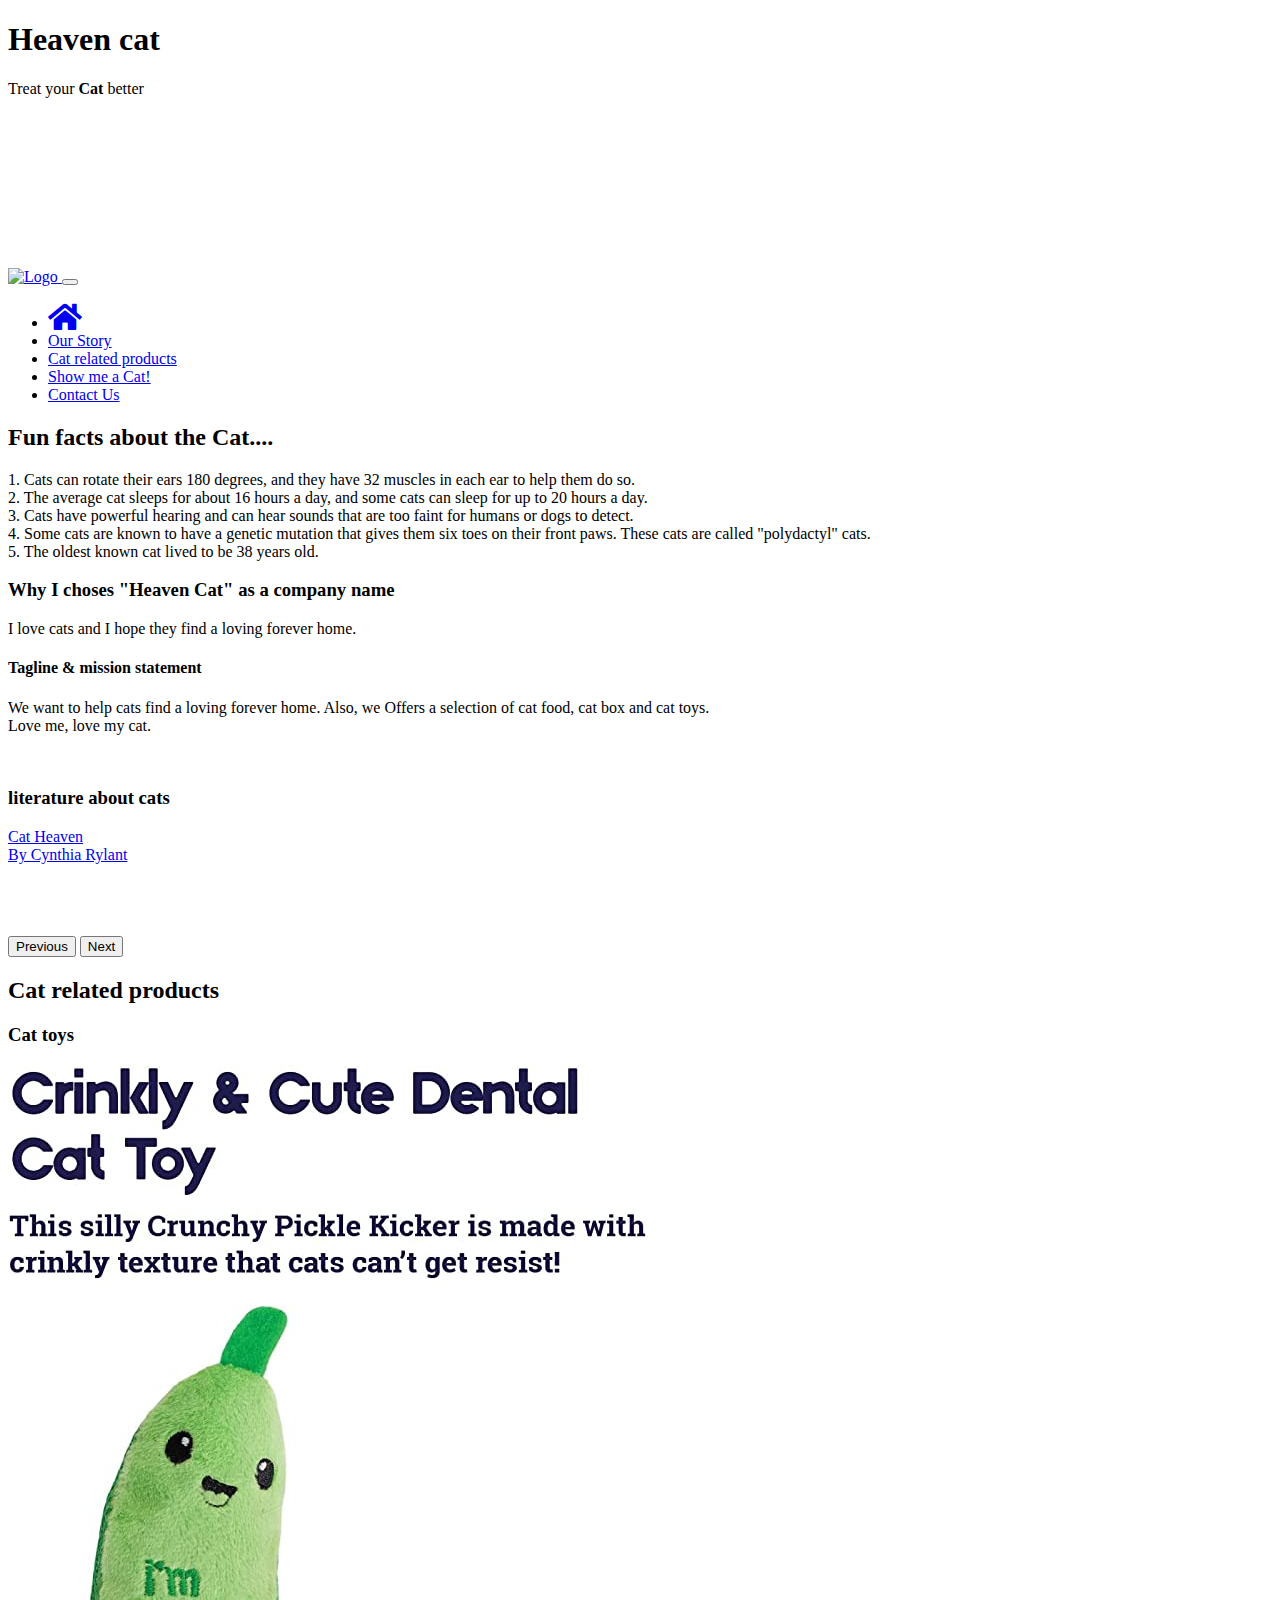
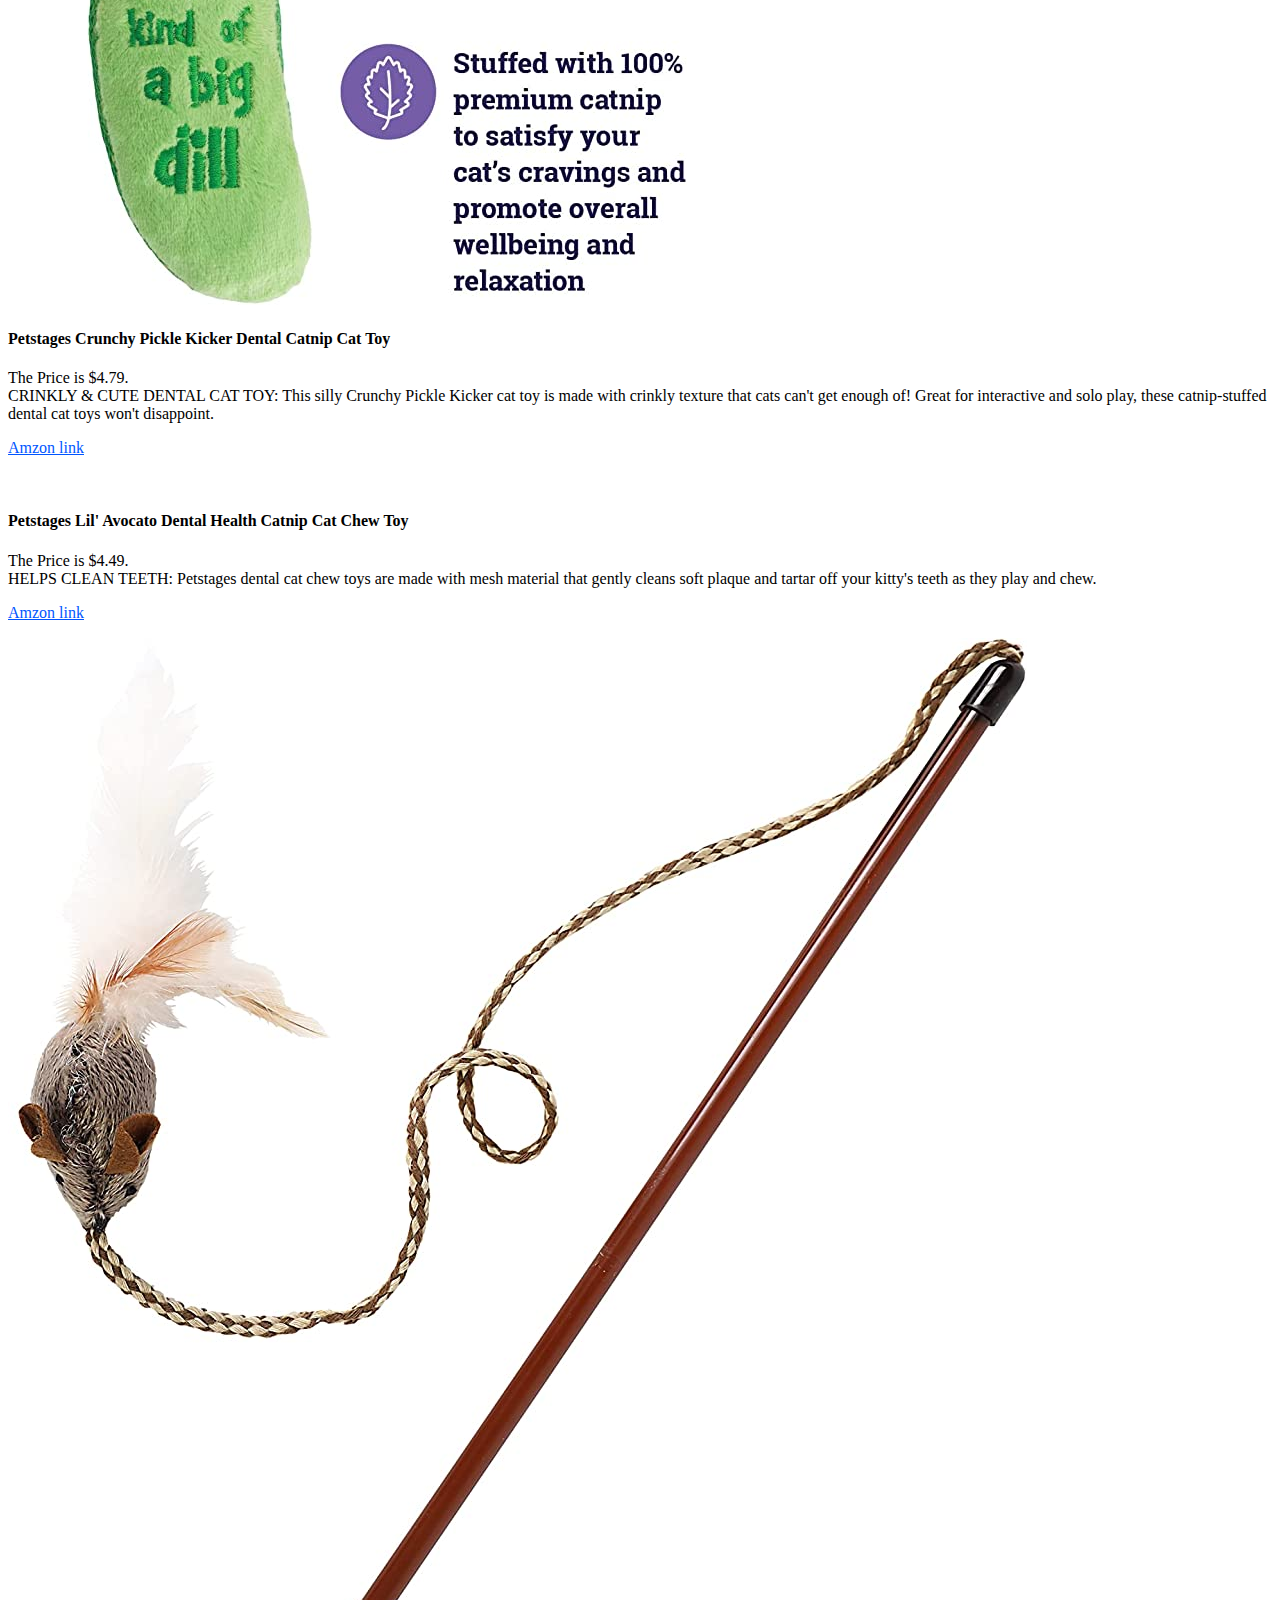
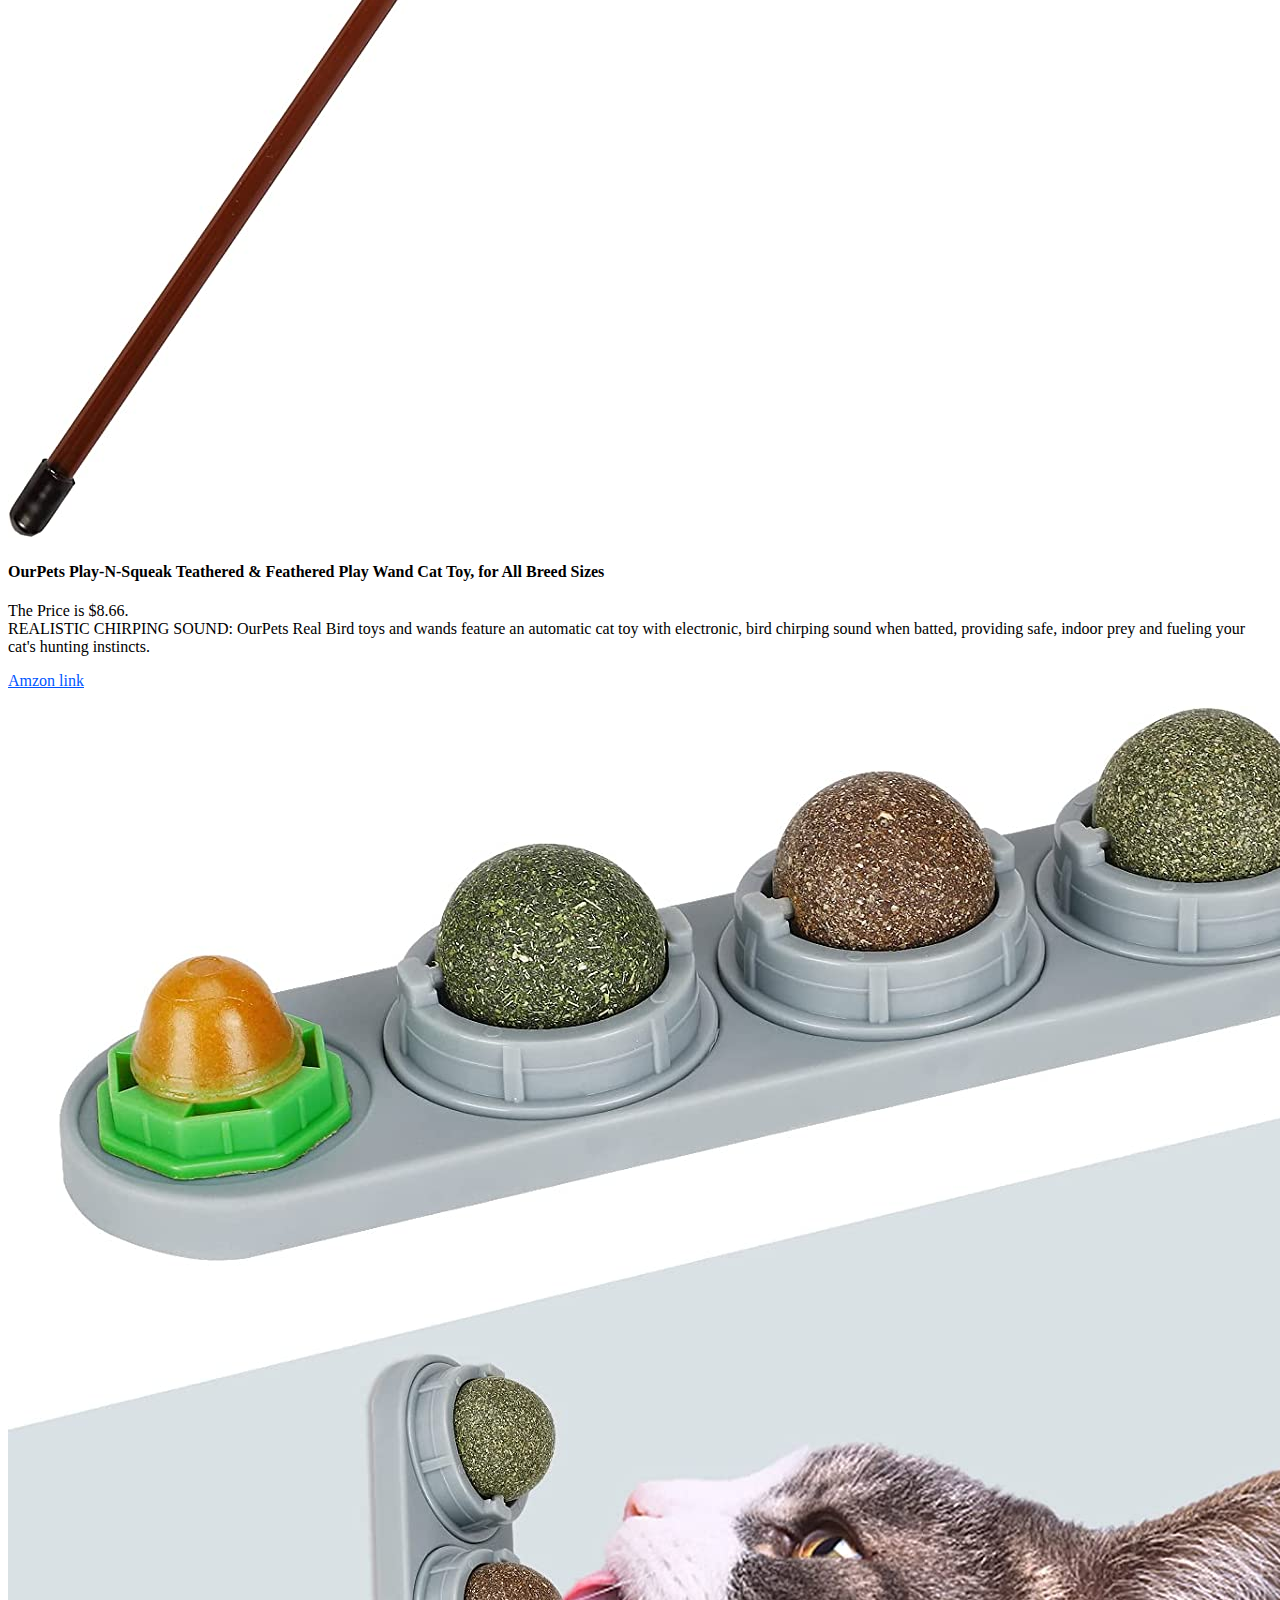
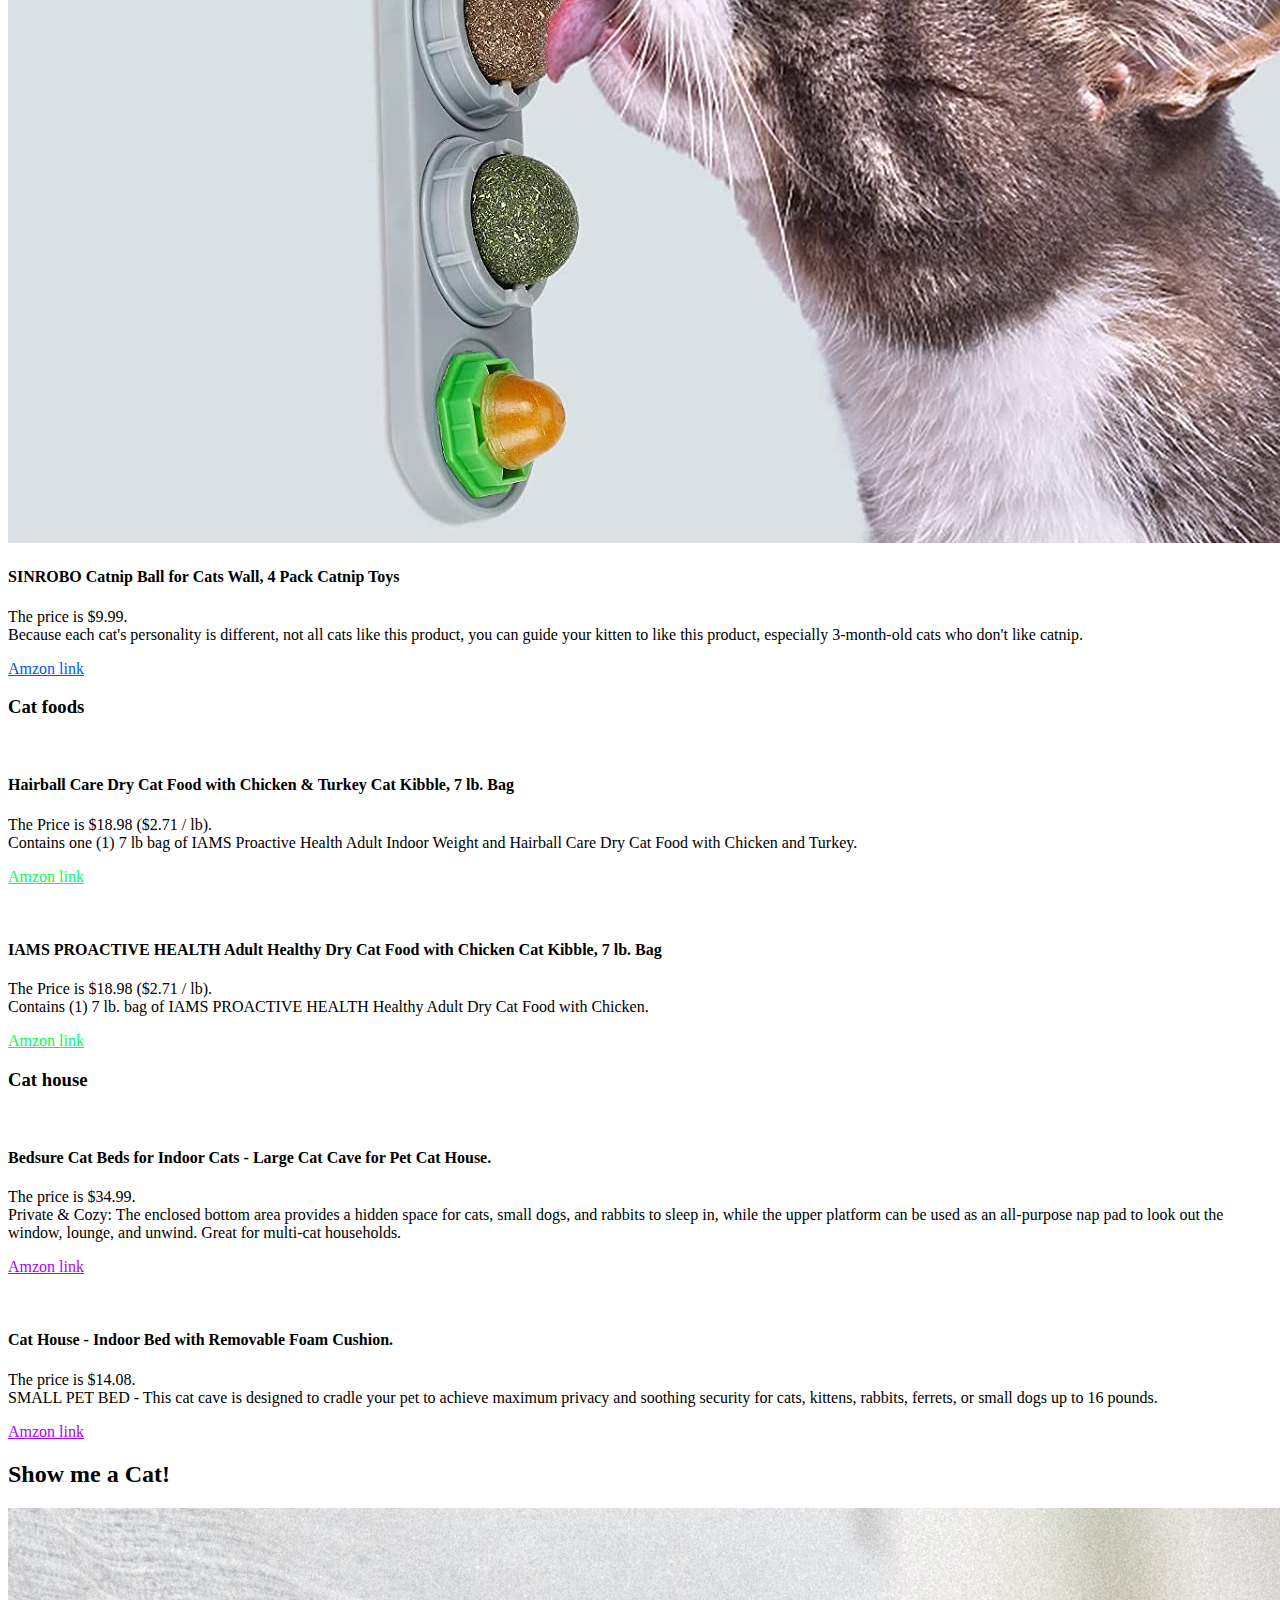
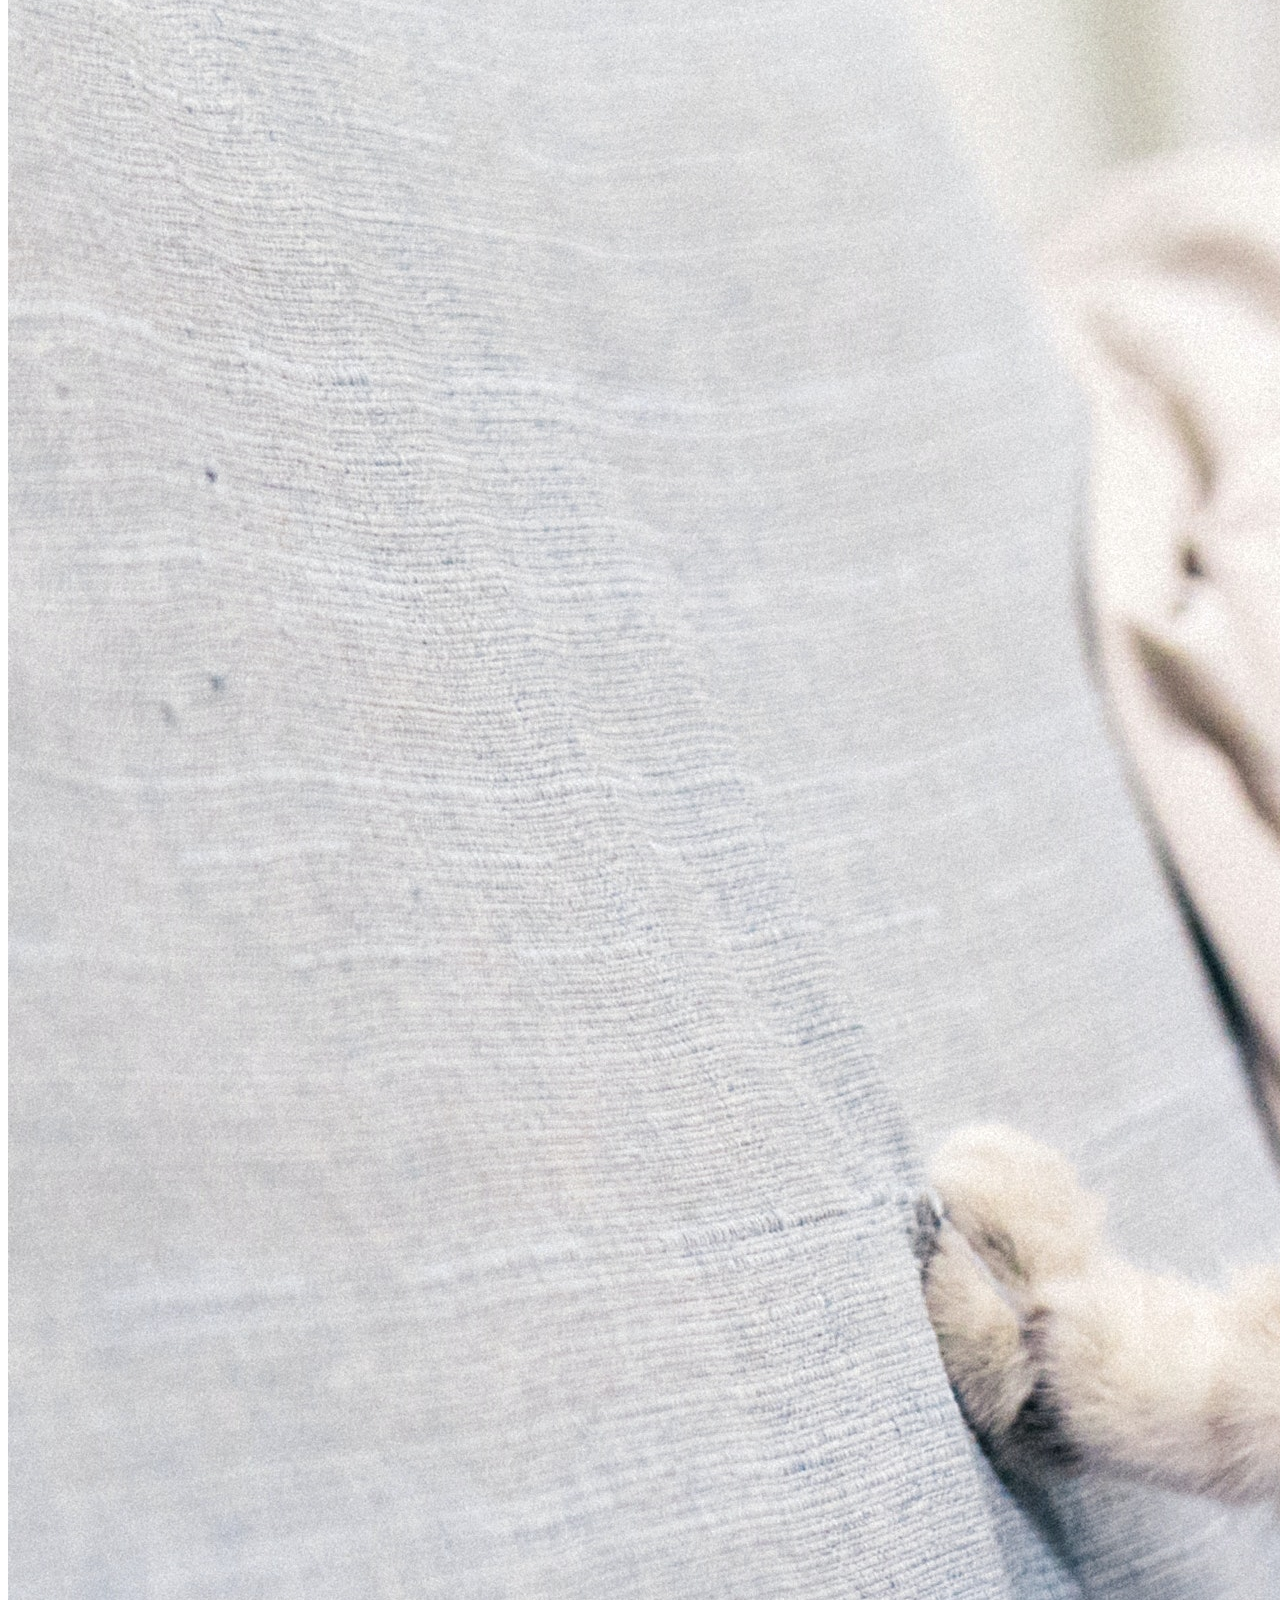
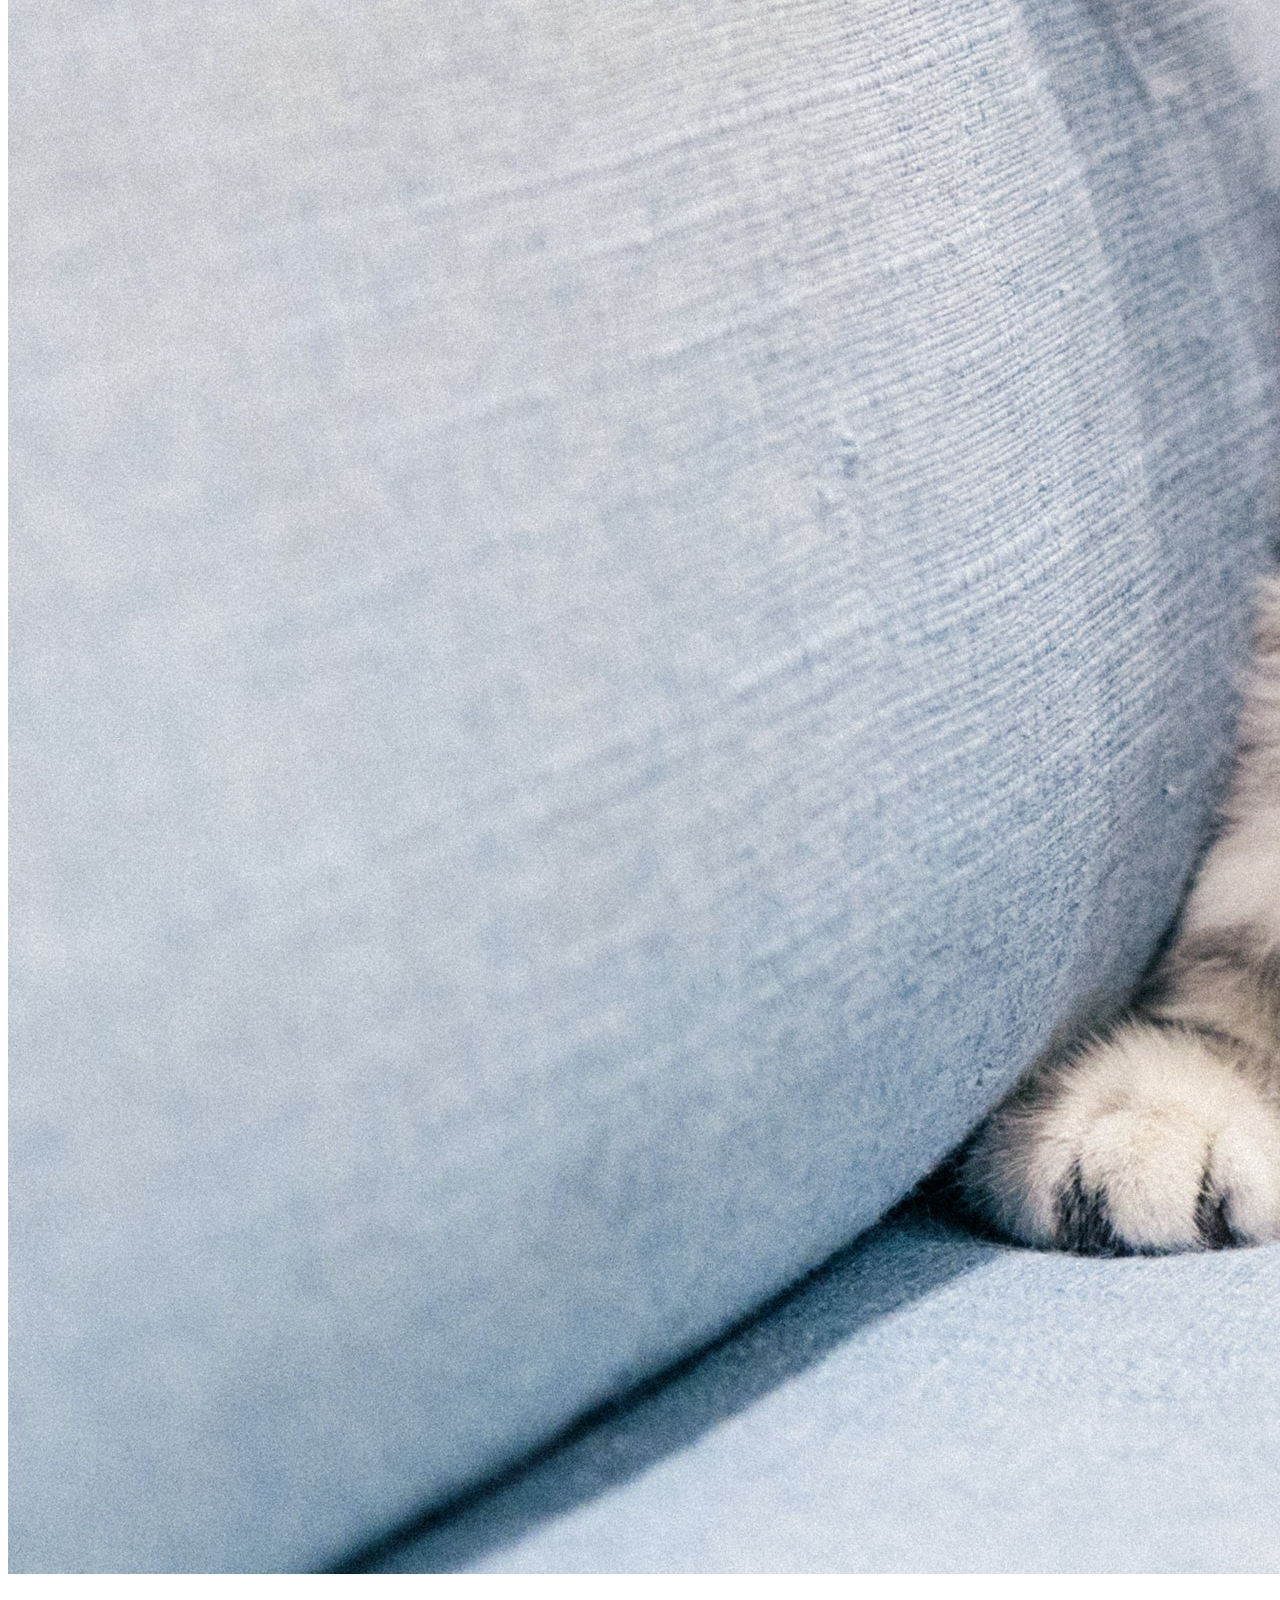
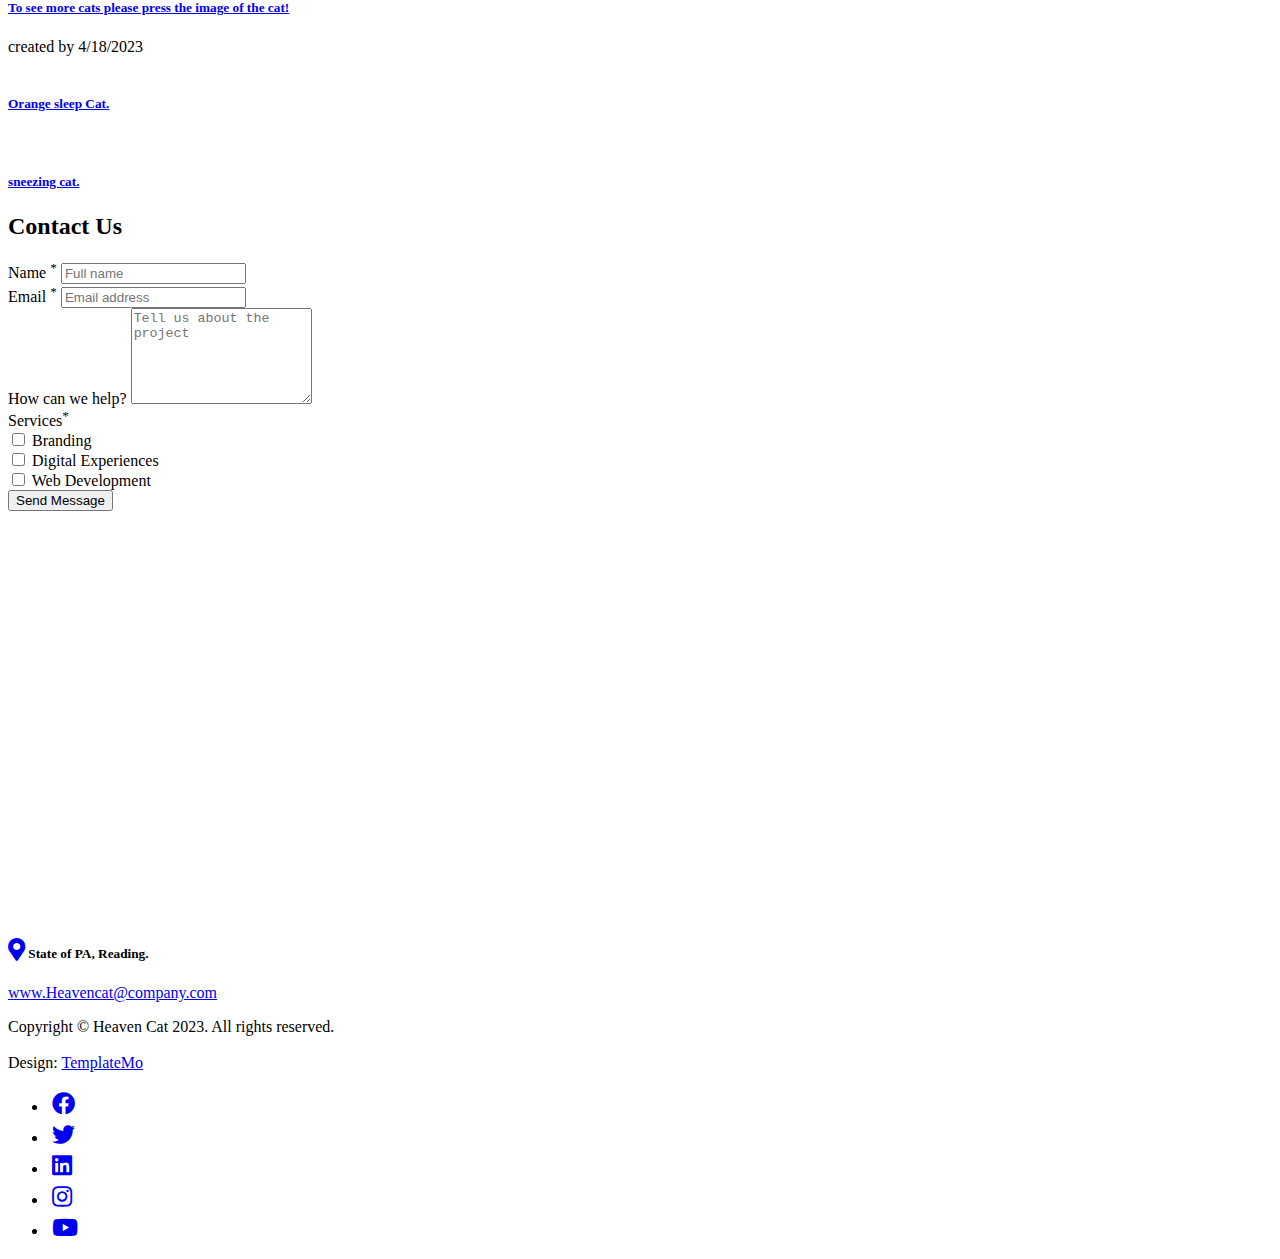
==== index.html @ e1eb1de4 "Add files via upload" ====
<!doctype html>
<html lang="en">
    <head>
        <meta charset="utf-8">
        <meta name="viewport" content="width=device-width, initial-scale=1">

        <meta name="description" content="">
        <meta name="author" content="">

        <title>Heaven Cat</title>

        <!-- CSS FILES -->
        <link rel="preconnect" href="https://fonts.googleapis.com">

        <link rel="preconnect" href="https://fonts.gstatic.com" crossorigin>
        
        <link href="https://fonts.googleapis.com/css2?family=Noto+Sans+JP:wght@100;300;400;700;900&display=swap" rel="stylesheet">

        <link href="css/bootstrap.min.css" rel="stylesheet">
        <link href="css/bootstrap-icons.css" rel="stylesheet">

        <link rel="stylesheet" href="css/magnific-popup.css">

        <link href="css/aos.css" rel="stylesheet">

        <link href="css/templatemo-nomad-force.css" rel="stylesheet">

        <!-- Fount Aswsome linke -->
        <link rel='stylesheet' href='https://cdnjs.cloudflare.com/ajax/libs/font-awesome/4.7.0/css/font-awesome.min.css'>
        <link rel="stylesheet" href="https://cdnjs.cloudflare.com/ajax/libs/font-awesome/5.15.3/css/all.min.css" />
        <!-- bootstrap link -->
        <!-- <link rel="stylesheet" href="https://cdn.jsdelivr.net/npm/bootstrap@4.0.0/dist/css/bootstrap.min.css" integrity="sha384-Gn5384xqQ1aoWXA+058RXPxPg6fy4IWvTNh0E263XmFcJlSAwiGgFAW/dAiS6JXm" crossorigin="anonymous">

             -->



<!--

TemplateMo 567 Nomad Force

https://templatemo.com/tm-567-nomad-force

-->
    </head>
    
    <body>
    
        <main>

            <section class="hero" id="hero">
                <div class="heroText">
                    <h1 class="text-white mt-5 mb-lg-4" data-aos="zoom-in" data-aos-delay="800">
                        Heaven cat 
                    </h1>

                    <p class="text-secondary-white-color" data-aos="fade-up" data-aos-delay="1000">
                        Treat your <strong class="custom-underline">Cat</strong> better
                    </p>
                </div>

                <div class="videoWrapper">
                    <video autoplay="" loop="" muted="" class="custom-video" poster="catposter.png">
                        <source src="pexels-rodnae-productions-7515840-1920x1080-30fps.mp4" type="video/mp4">
                    </video>
                </div>

                <div class="overlay"></div>
            </section>

            <nav class="navbar navbar-expand-lg bg-light shadow-lg">
                <div class="container">
                    <a class="navbar-brand" href="index.html">
                        <!-- <strong>Nomad Force</strong> -->
                        <img src="catlogo.png" class="catlogo" alt="Logo">
                    </a>

                    <button class="navbar-toggler" type="button" data-bs-toggle="collapse" data-bs-target="#navbarNav" aria-controls="navbarNav" aria-expanded="false" aria-label="Toggle navigation">
                        <span class="navbar-toggler-icon"></span>
                    </button>

                    <div class="collapse navbar-collapse" id="navbarNav">
                        <ul class="navbar-nav mx-auto">
                            <li class="nav-item active">
                                <a class="nav-link" href="index.html#hero"><i class='fa fa-home' style='font-size:30px'></i></a>
                            </li>

                            <li class="nav-item">
                                <a class="nav-link" href="index.html#about">Our Story</a>
                            </li>

                            <li class="nav-item">
                                <a class="nav-link" href="index.html#portfolio">Cat related products</a>
                            </li>

                            <li class="nav-item">
                                <a class="nav-link" href="index.html#news">Show me a Cat!</a>
                            </li>

                            <li class="nav-item">
                                <a class="nav-link" href="index.html#contact">Contact Us</a>
                            </li>
                        </ul>
                    </div>
                </div>
            </nav>

            <section class="section-padding pb-0" id="about">
                <div class="container mb-5 pb-lg-5">
                    <div class="row">
                        <div class="col-12">
                            <h2 class="mb-3" data-aos="fade-up">Fun facts about the Cat....</h2>
                        </div>

                        <div class="col-lg-6 col-12 mt-3 mb-lg-5">
                            <p class="me-4" data-aos="fade-up" data-aos-delay="300">
                                1. Cats can rotate their ears 180 degrees, and they have 32 muscles in each ear to help them do so.<br>
                                2. The average cat sleeps for about 16 hours a day, and some cats can sleep for up to 20 hours a day.<br>
                                3. Cats have powerful hearing and can hear sounds that are too faint for humans or dogs to detect.<br>
                                4. Some cats are known to have a genetic mutation that gives them six toes on their front paws. These cats are called "polydactyl" cats.<br>
                                5. The oldest known cat lived to be 38 years old.
                            </p>
                        </div>

                        <div class="col-lg-6 col-12 mt-lg-3 mb-lg-5">
                            <h3>Why I choses "Heaven Cat" as a company name</h3>
                            <p data-aos="fade-up" data-aos-delay="500">
                                I love cats and I hope they find a loving forever home.
                            </p>
                            <h4>Tagline & mission statement</h4>
                            <p data-aos="fade-up" data-aos-delay="700">
                                We want to help cats find a loving forever home. Also, we Offers a selection of cat food, cat box and cat toys. <br>
                                Love me, love my cat.
                            </p>


                        </div>

                    </div>
                </div>

                <div class="container-fluid">
                    <div class="row">
                        <div class="col-lg-3 col-12 p-0">      
                            <img src="catbook.jpg" class="img-fluid about-image" alt="">
                        </div>

                        <div class="col-lg-3 col-12 bg-dark">  
                            <div class="d-flex flex-column flex-wrap justify-content-center h-100 py-5 px-4 pt-lg-4 pb-lg-0">
                                <h3 class="text-white mb-3" data-aos="fade-up">literature about cats</h3>

                                <p class="text-secondary-white-color" data-aos="fade-up"></p>

                                <div class="mt-3 custom-links">
                                    
                                    <a href="#news" class="text-white custom-link" data-aos="zoom-in" data-aos-delay="100">Cat Heaven</a> <br>

                                    <a href="#contact" class="text-white custom-link" data-aos="zoom-in" data-aos-delay="300">By Cynthia Rylant</a><br>
                                </div>

                            </div>
                        </div>

                        <div class="col-lg-6 col-12 p-0">  
                            <section id="myCarousel" class="carousel slide carousel-fade" data-bs-ride="carousel">
                                <div class="carousel-inner">
                                    <div class="carousel-item active">
                                        <img src="bookpage.jpg" class="img-fluid team-image" alt="">

                                        <!-- <div class="team-thumb bg-warning">
                                            <h3 class="text-white mb-0">Susane R.</h3>

                                            <p class="text-secondary-white-color mb-0">Founding Partner</p>
                                        </div> -->
                                    </div>

                                    <div class="carousel-item">
                                        <img src="catpage2.png" class="img-fluid team-image" alt="">

                                        <!-- <div class="team-thumb bg-primary">
                                            <h3 class="text-white mb-0">Morgan S.</h3>

                                            <p class="text-secondary-white-color mb-0">CEO & Investor</p>
                                        </div> -->
                                    </div>

                                    <div class="carousel-item">
                                        <img src="catpage3.png" class="img-fluid team-image" alt="">

                                        <!-- <div class="team-thumb bg-success">
                                            <h3 class="text-white mb-0">Naomi W.</h3>

                                            <p class="text-secondary-white-color mb-0">Art Director</p>
                                        </div> -->
                                    </div>

                                    <div class="carousel-item">
                                        <img src="catpage4.png" class="img-fluid team-image" alt="">

                                        <!-- <div class="team-thumb bg-info">
                                            <h3 class="text-white mb-0">Robinson H.</h3>

                                            <p class="text-secondary-white-color mb-0">Sales & Marketing</p>
                                        </div> -->
                                    </div>
<!-- 
                                    <div class="carousel-item">
                                        <img src="images/people/working-business-lady.jpg" class="img-fluid team-image" alt=""> -->

                                        <!-- <div class="team-thumb bg-danger">
                                            <h3 class="text-white mb-0">Jane M.</h3>

                                            <p class="text-secondary-white-color mb-0">Project Management</p>
                                        </div>
                                    </div> -->
                                </div>

                                <button class="carousel-control-prev" type="button" data-bs-target="#myCarousel" data-bs-slide="prev">
                                      <span class="carousel-control-prev-icon" aria-hidden="true"></span>

                                      <span class="visually-hidden">Previous</span>
                                </button>

                                <button class="carousel-control-next" type="button" data-bs-target="#myCarousel" data-bs-slide="next">
                                      <span class="carousel-control-next-icon" aria-hidden="true"></span>

                                      <span class="visually-hidden">Next</span>
                                </button>
                            </section>

                        </div>
                    </div>
                </div>
            </section>

            <section class="section-padding" id="portfolio">
                <div class="container">
                    <div class="row">

                        <div class="col-12">
                            <h2 class="mb-5 text-center" data-aos="fade-up">Cat related products</h2>
                        </div>
                        <div class="col-12">
                            <h3 class="mb-5 text-center" data-aos="fade-up">Cat toys</h3>
                        </div>

                        <div class="col-lg-6 col-12">
                            <div class="portfolio-thumb mb-5" data-aos="fade-up">
                                <a href="cattoys.jpg" class="image-popup">
                                    <img src="cattoys.jpg" class="img-fluid portfolio-image" alt="">
                                </a>

                                <div class="portfolio-info">                     
                                    <h4 class="portfolio-title mb-0">Petstages Crunchy Pickle Kicker Dental Catnip Cat Toy 
                                    </h4>
                                    <p>The Price is $4.79.<br>
                                        CRINKLY & CUTE DENTAL CAT TOY: This silly Crunchy Pickle Kicker cat toy is made with crinkly texture that cats can't get enough of! Great for interactive and solo play, these catnip-stuffed dental cat toys won't disappoint.
                                    </p>

                                    <p class="text-danger"><a href="https://www.amazon.com/Petstages-Crunchy-Pickle-Kicker-Dental/dp/B092LJQFM1/ref=zg_bs_2975303011_sccl_8/130-5088116-5505544?th=1" 
                                        target="_blank" style="color: rgb(0, 85, 255); text-decoration: underline;">Amzon link</a></p>
                                </div>
                            </div> 

                            <div class="portfolio-thumb" data-aos="fade-up">
                                <a href="cattoys2.jpg" class="image-popup">
                                    <img src="cattoys2.jpg" class="img-fluid portfolio-image" alt="">
                                </a>

                                <div class="portfolio-info">                     
                                    <h4 class="portfolio-title mb-0">Petstages Lil' Avocato Dental Health Catnip Cat Chew Toy</h4>
                                    <p>The Price is $4.49.<br>
                                        HELPS CLEAN TEETH: Petstages dental cat chew toys are made with mesh material that gently cleans soft plaque and tartar off your kitty's teeth as they play and chew.
                                    </p>

                                    <p class="text-success"><a href="https://www.amazon.com/Petstages-Crunchy-Pickle-Kicker-Dental/dp/B07P1N9LS7/ref=zg_bs_2975303011_sccl_8/130-5088116-5505544?th=1" 
                                        target="_blank" style="color: rgb(0, 85, 255); text-decoration: underline;">Amzon link</a></p>
                                </div>
                            </div>
                        </div>


                        <div class="col-lg-6">
                            <div class="portfolio-thumb mb-5" data-aos="fade-up">
                                <a href="cattoys4.jpg" class="image-popup">
                                    <img src="cattoys4.jpg" class="img-fluid portfolio-image" alt="">
                                </a>

                                <div class="portfolio-info">                     
                                    <h4 class="portfolio-title mb-0">OurPets Play-N-Squeak Teathered & Feathered Play Wand Cat Toy, for All Breed Sizes
                                    </h4>
                                    <p>The Price is $8.66.<br>
                                        REALISTIC CHIRPING SOUND: OurPets Real Bird toys and wands feature an automatic cat toy with electronic, bird chirping sound when batted, providing safe, indoor prey and fueling your cat's hunting instincts.
                                    </p>

                                    <p class="text-danger"><a href="https://www.amazon.com/OurPets-Play-N-Squeak-Teathered-Feathered-Play/dp/B003ALLOU6/ref=sr_1_22?crid=2SI4JRATE35BB&keywords=cat%2Btoys&qid=1681686286&s=pet-supplies&sprefix=cat%2Bto%2Cpets%2C123&sr=1-22&th=1" 
                                        target="_blank" style="color: rgb(0, 85, 255); text-decoration: underline;">Amzon link</a></p>
                                </div>
                            </div> 

                            <div class="portfolio-thumb" data-aos="fade-up">
                                <a href="cattoy5.jpg" class="image-popup">
                                    <img src="cattoy5.jpg" class="img-fluid portfolio-image" alt="">
                                </a>

                                <div class="portfolio-info">                     
                                    <h4 class="portfolio-title mb-0">SINROBO Catnip Ball for Cats Wall, 4 Pack Catnip Toys</h4>
                                    <p>The price is $9.99.<br>
                                        Because each cat's personality is different, not all cats like this product, you can guide your kitten to like this product, especially 3-month-old cats who don't like catnip.
                                    </p>

                                    <p class="text-success"><a href="https://www.amazon.com/Purina-ONE-Indoor-Advantage-Adult/dp/B07DQZQZ3Y/ref=zg_bs_2975303011_sccl_8/130-5088116-5505544?th=1" 
                                        target="_blank" style="color: rgb(0, 85, 255); text-decoration: underline;">Amzon link</a>
                                    </p>
                                </div>
                            </div>
                        </div>

                        <div>
                            <h3 class="mb-5 text-center" data-aos="fade-up">Cat foods</h3>
                        </div>

                        <div class="col-lg-6 col-12">
                            <div class="portfolio-thumb mt-5 mt-lg-0 mb-5" data-aos="fade-up">
                                <a href="catfood.jpg" class="image-popup">
                                    <img src="catfood.jpg" class="img-fluid portfolio-image" alt="">
                                </a>
                                <div class="portfolio-info">                     
                                    <h4 class="portfolio-title mb-0">Hairball Care Dry Cat Food with Chicken & Turkey Cat Kibble, 7 lb. Bag</h4>
                                    <p>The Price is $18.98 ($2.71 / lb). <br>
                                        Contains one (1) 7 lb bag of IAMS Proactive Health Adult Indoor Weight and Hairball Care Dry Cat Food with Chicken and Turkey.
                                    </p>
                                    <p class="text-warning"><a href="https://www.amazon.com/Iams-Proactive-Hairball-Chicken-Packaging/dp/B01BKYFR7K/ref=sr_1_4?crid=31YAF0RQEND5U&keywords=cat%2Bfood&qid=1681684329&s=pet-supplies&sprefix=cat%2B%2Cpets%2C123&sr=1-4&th=1" 
                                        target="_blank" style="color: rgb(0, 255, 81); text-decoration: underline;">Amzon link</a></p>
                                </div>
                            </div>  
                        </div>
                        <div class="col-lg-6">
                            <div class="portfolio-thumb" data-aos="fade-up">
                                <a href="catfood3.jpg" class="image-popup">
                                    <img src="catfood3.jpg" class="img-fluid portfolio-image" alt="">
                                </a>

                                <div class="portfolio-info">                     
                                    <h4 class="portfolio-title mb-0">IAMS PROACTIVE HEALTH Adult Healthy Dry Cat Food with Chicken Cat Kibble, 7 lb. Bag
                                    </h4>
                                    <p>The Price is $18.98 ($2.71 / lb).<br>
                                        Contains (1) 7 lb. bag of IAMS PROACTIVE HEALTH Healthy Adult Dry Cat Food with Chicken.
                                    </p>

                                    <p class="text-info"><a href="https://www.amazon.com/Iams-Proactive-Health-Healthy-Chicken/dp/B01B91TTOG/ref=sr_1_18?crid=3GHX9VTCFDNWE&keywords=cat+food&qid=1681685228&s=pet-supplies&sprefix=cat+food%2Cpets%2C158&sr=1-18" 
                                        target="_blank" style="color: rgb(0, 255, 81); text-decoration: underline;">Amzon link</a></p>
                                </div>
                            </div>
                        </div>
                        <div>
                            <h3 class="mb-5 text-center" data-aos="fade-up">Cat house</h3>
                        </div>
                        <div class="col-lg-6 col-12">
                            <div class="portfolio-thumb mt-5 mt-lg-0 mb-5" data-aos="fade-up">
                                <a href="cathouse.jpg" class="image-popup">
                                    <img src="cathouse.jpg" class="img-fluid portfolio-image" alt="">
                                </a>
                                <div class="portfolio-info">                     
                                    <h4 class="portfolio-title mb-0">Bedsure Cat Beds for Indoor Cats - Large Cat Cave for Pet Cat House.
                                    </h4>
                                    <p>The price is $34.99.<br>
                                        Private & Cozy: The enclosed bottom area provides a hidden space for cats, small dogs, and rabbits to sleep in, while the upper platform can be used as an all-purpose nap pad to look out the window, lounge, and unwind. Great for multi-cat households.
                                    </p>
                                    <p class="text-warning"><a href="https://www.amazon.com/Bedsure-Foldable-Cubes-Indoor-House/dp/B08CY5VR5W/ref=sr_1_8?crid=3HNG5131P8FJT&keywords=cat%2Bhouse&qid=1681687090&s=pet-supplies&sprefix=cat%2Bhouse%2Cpets%2C101&sr=1-8&th=1" 
                                        target="_blank" style="color: rgb(174, 0, 255); text-decoration: underline;">Amzon link</a>
                                    </p>
                                </div>
                            </div> 
                        </div> 
                        <div class="col-lg-6">
                            <div class="portfolio-thumb mt-5 mt-lg-0 mb-5" data-aos="fade-up">
                                <a href="cathouse2.jpg" class="image-popup">
                                    <img src="cathouse2.jpg" class="img-fluid portfolio-image" alt="">
                                </a>
                                <div class="portfolio-info">                     
                                    <h4 class="portfolio-title mb-0">Cat House - Indoor Bed with Removable Foam Cushion.
                                    </h4>
                                    <p>The price is  $14.08.<br>
                                        SMALL PET BED - This cat cave is designed to cradle your pet to achieve maximum privacy and soothing security for cats, kittens, rabbits, ferrets, or small dogs up to 16 pounds.
                                    </p>
                                    <p class="text-warning"><a href="https://www.amazon.com/PETMAKER-Cozy-Kitty-Igloo-Plush/dp/B076ZWZ68Q/ref=sr_1_15?keywords=cat%2Bhouse&qid=1681687624&sr=8-15&th=1" 
                                        target="_blank" style="color: rgb(174, 0, 255); text-decoration: underline;">Amzon link</a>
                                    </p>
                                </div>
                            </div> 
                        </div>  

                    </div>
                </div>
            </section>

            <section class="news section-padding" id="news">
                <div class="container">
                    <div class="row">   
                        <div class="col-12">
                            <h2 class="mb-5 text-center" data-aos="fade-up">Show me a Cat!</h2>
                        </div>

                        <div class="col-lg-8 col-12 mb-5 mb-lg-0">
                            <div class="news-thumb" data-aos="fade-up">
                                <a href="news-detail.html" class="news-image-hover news-image-hover-warning">
                                    <img src="funnycat.jpg" class="img-fluid large-news-image news-image" alt="">
                                </a>
                                <div class="news-text-info">
                                    <h5 class="news-title">
                                        <a href="news-detail.html" class="news-title-link">To see more cats please press the image of the cat!</a>
                                    </h5>
                                    <span class="text-muted">created by 4/18/2023</span>
                                </div>
                            </div> 
                        </div>

                        <div class="col-lg-4 col-12">
                            <div class="news-thumb news-two-column d-flex flex-column flex-lg-row" data-aos="fade-up">
                                <div class="news-top w-100">
                                    
                                    <a href="news-detail.html" class="news-image-hover news-image-hover-primary">
                                        <img src="funnycat2.jpg" class="img-fluid news-image" alt="">
                                    </a>
<!-- 
                                    <div class="news-category bg-primary text-white">Events</div>
                                </div> -->
                                
                                <div class="news-bottom w-100">
                                    <div class="news-text-info">
                                        <h5 class="news-title">
                                            <a href="news-detail.html" class="news-title-link">Orange sleep Cat.</a>
                                        </h5>

                                        <!-- <div class="d-flex flex-wrap"> -->
                                            <!-- <span class="text-muted me-2">
                                                <i class="bi-geo-alt-fill me-1 mb-2 mb-lg-0"></i>
                                                Alaska,
                                            </span> -->
                                            <!-- <h5 class="news-title">
                                                <a href="news-detail.html" class="news-title-link">Orange sleep Cat.</a>
                                            </h5> -->
                                            <!-- 
                                            <span class="text-muted">Orange sleep Cat</span> -->
                                        <!-- </div> -->
                                    </div>
                                </div>
                            </div> 
                            <div class="news-thumb news-two-column d-flex flex-column flex-lg-row" data-aos="fade-up">
                                <div class="news-top w-100" data-aos="fade-up">
                                    <a href="news-detail.html" class="news-image-hover news-image-hover-success">
                                        <img src="funnycat3.jpg" class="img-fluid news-image" alt="">
                                    </a>
<!-- 
                                    <div class="news-category bg-success text-white">News</div>
                                </div> -->
                                
                                <div class="news-bottom w-100">
                                    <div class="news-text-info">
                                        <h5 class="news-title">
                                            <a href="news-detail.html" class="news-title-link">sneezing cat.</a>
                                        </h5>
                                        <!-- <span class="text-muted">6 days ago</span> -->
                                    </div>
                                </div>
                            </div> 
                        </div>

                    </div>
                </div>

                <!-- use a Json file to show the cat, and the API=https://http.cat/[status_code] -->
                <!-- <div class="container">
                    <div class="row">
                        <div class="col-2">
                            <button id="cat-button" class="cat-button">Show me a cat!</button>
                        </div>
                        <div class="col-10" id="cat-container" class="cat-container">
                            
                        </div>
                    </div>

                </div> -->

            <section class=" contact section-padding" id="contact">
                <div class="container">
                    <div class="row">
                        
                        <div class="col-lg-7 col-12 mx-auto">

                            <h2 class="mb-4 text-center" data-aos="fade-up">Contact Us</h2>

                            <form action="#" method="post" class="contact-form" role="form" data-aos="fade-up">

                                <div class="row">
                                    
                                    <div class="col-lg-6 col-6">
                                        <label for="name" class="form-label">Name <sup class="text-danger">*</sup></label>

                                        <input type="text" name="name" id="name" class="form-control" placeholder="Full name" required>
                                    </div>

                                    <div class="col-lg-6 col-6">
                                        <label for="email" class="form-label">Email <sup class="text-danger">*</sup></label>

                                        <input type="email" name="email" id="email" pattern="[^ @]*@[^ @]*" class="form-control" placeholder="Email address" required>
                                    </div>

                                    <div class="col-12 my-4">
                                        <label for="message" class="form-label">How can we help?</label>

                                        <textarea name="message" rows="6" class="form-control" id="message" placeholder="Tell us about the project" required></textarea>
                                        
                                    </div>

                                    <div class="col-12">
                                        <label for="services" class="form-label">Services<sup class="text-danger">*</sup></label>
                                    </div>

                                    <div class="col-lg-4 col-12">
                                        <div class="form-check">
                                            <input type="checkbox" id="checkbox1" name="checkbox1" class="form-check-input">

                                            <label class="form-check-label" for="checkbox1">Branding</label>
                                          </div>
                                    </div>

                                    <div class="col-lg-4 col-12 my-2 my-lg-0">
                                        <div class="form-check">
                                            <input type="checkbox" id="checkbox2" name="checkbox2" class="form-check-input">

                                            <label class="form-check-label" for="checkbox2">Digital Experiences</label>
                                          </div>
                                    </div>

                                    <div class="col-lg-4 col-12">
                                        <div class="form-check">
                                            <input type="checkbox" id="checkbox3" name="checkbox3" class="form-check-input">

                                            <label class="form-check-label" for="checkbox3">Web Development</label>
                                          </div>
                                    </div>
                                </div>

                                <div class="col-lg-5 col-12 mx-auto mt-5">
                                    <button type="submit" class="form-control">Send Message</button>
                                </div>
                            </form>
                        </div>

                    </div>
                </div>
            </section>

            <section class="google-map">
                <iframe src="https://maps.google.com/maps?q=Av.+L%C3%BAcio+Costa,+Rio+de+Janeiro+-+RJ,+Brazil&t=&z=13&ie=UTF8&iwloc=&output=embed" class="map-iframe" width="100%" height="400" style="border:0;" allowfullscreen="" loading="lazy"></iframe>
            </section>

        </main>

        <footer class="site-footer">
            <div class="container">
                <div class="row">

                    <div class="col-12">
                        <h5 class="text-white">
                            <!-- <i class="bi-geo-alt-fill me-2"></i> -->
                            <a href="#"><i class='fas fa-map-marker-alt' style='font-size:23px;'></i></a>
                            State of PA, Reading.
                        </h5>

                        <a href="mailto:info@company.com" class="custom-link mt-3 mb-5">
                            <i class="bi-envelope-fill me-2"></i>
                            www.Heavencat@company.com
                        </a>
                    </div>

                    <div class="col-12">
                        <p class="copyright-text mb-0">Copyright © Heaven Cat 2023. All rights reserved. 
                        <br><br>Design: <a href="https://templatemo.com/page/1" target="_parent">TemplateMo</a></p>
                    
                    </div>

                    <div class="col-lg-3 col-5 ms-auto">
                        <ul class="social-icon">
                            <li><a href="#"><i class='fab fa-facebook' style='font-size:23px; margin: 4px;'></i></a></li>
                            <li><a href="#"><i class='fab fa-twitter'style='font-size:23px; margin: 4px;'></i></a></li>
                            <li><a href="#"><i class='fab fa-linkedin'style='font-size:23px;margin: 4px;'></i></a></li>
                            <li><a href="#"><i class='fab fa-instagram'style='font-size:23px; margin: 4px;'></i></a></li>
                            <li><a href="#"><i class='fab fa-youtube'style='font-size:23px; margin: 4px;'></i></a></li>
                        </ul>
                    </div>

                </div>
            </section>
        </footer>

        <!-- JAVASCRIPT FILES -->
        <script src="js/jquery.min.js"></script>
        <script src="js/bootstrap.bundle.min.js"></script>
        <script src="js/jquery.sticky.js"></script>
        <script src="js/aos.js"></script>
        <script src="js/jquery.magnific-popup.min.js"></script>
        <script src="js/magnific-popup-options.js"></script>
        <script src="js/scrollspy.min.js"></script>
        <script src="js/custom.js"></script>
    </body>
</html>
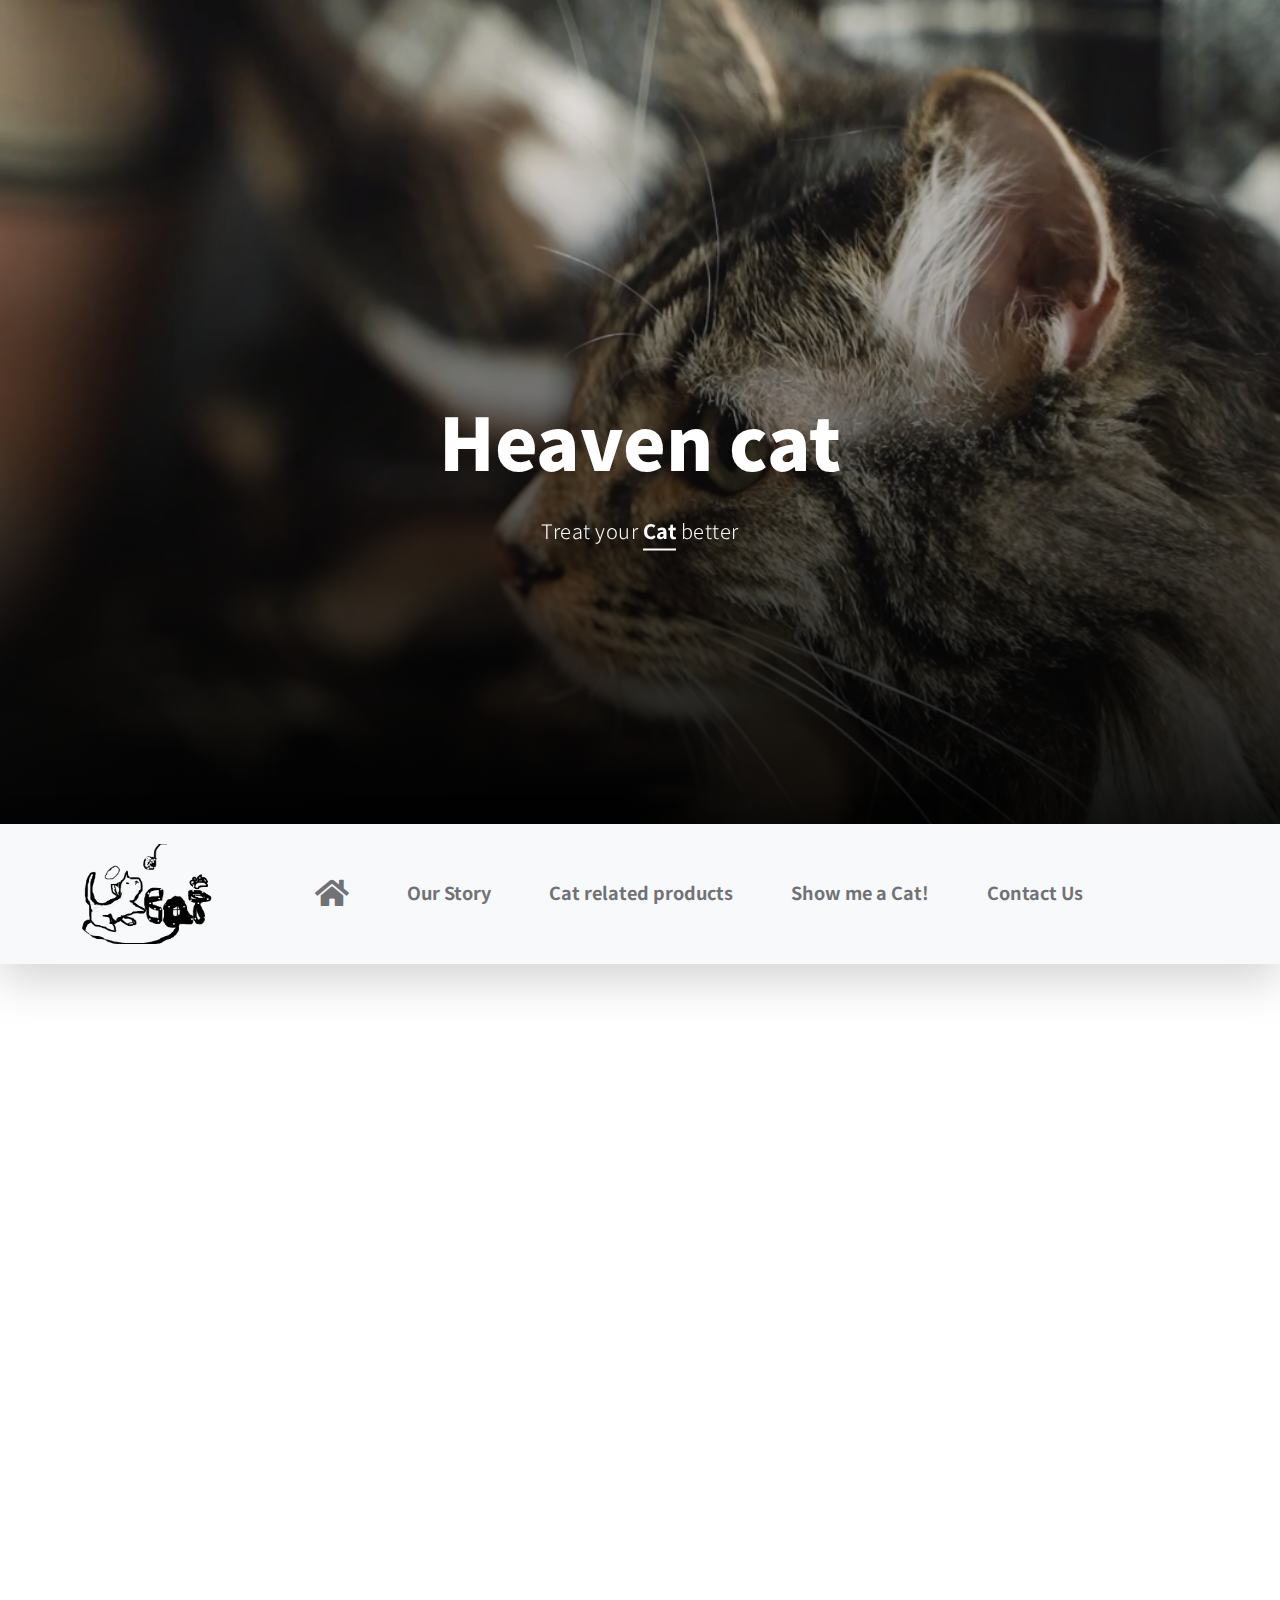
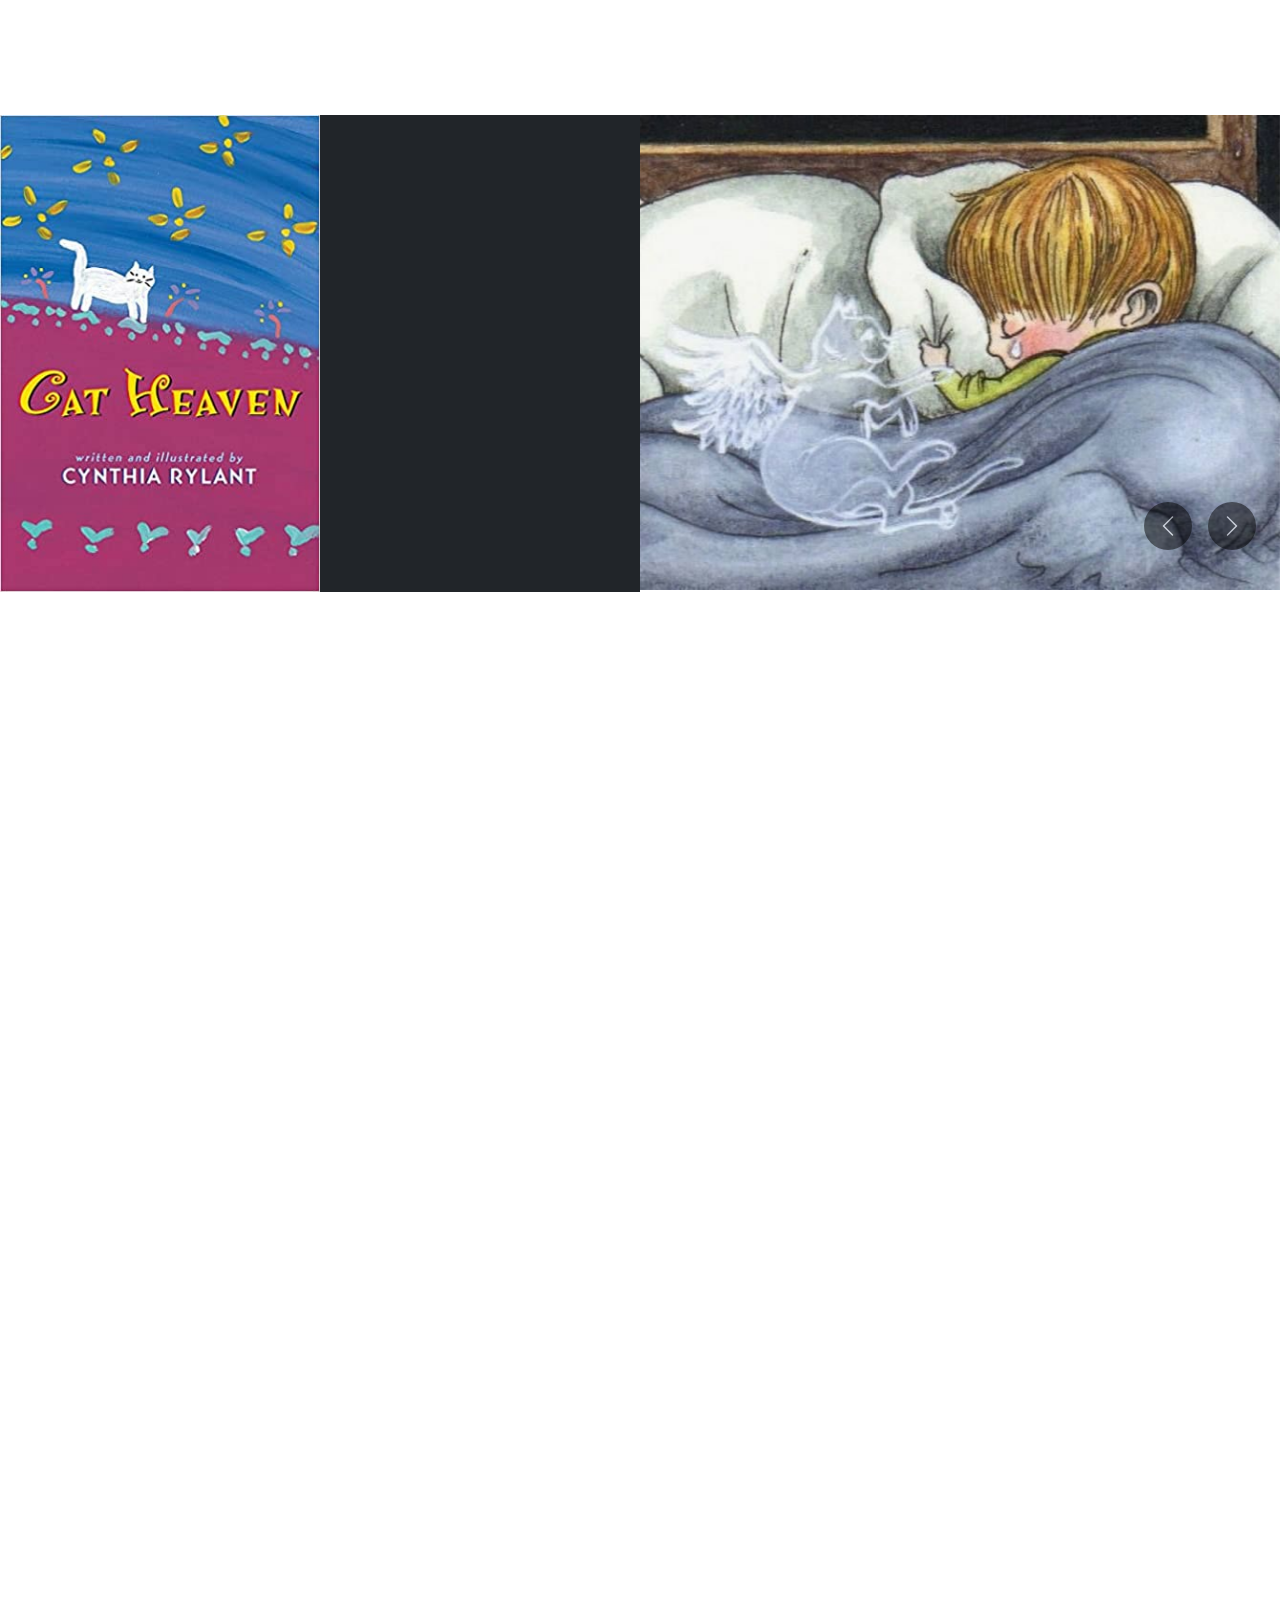
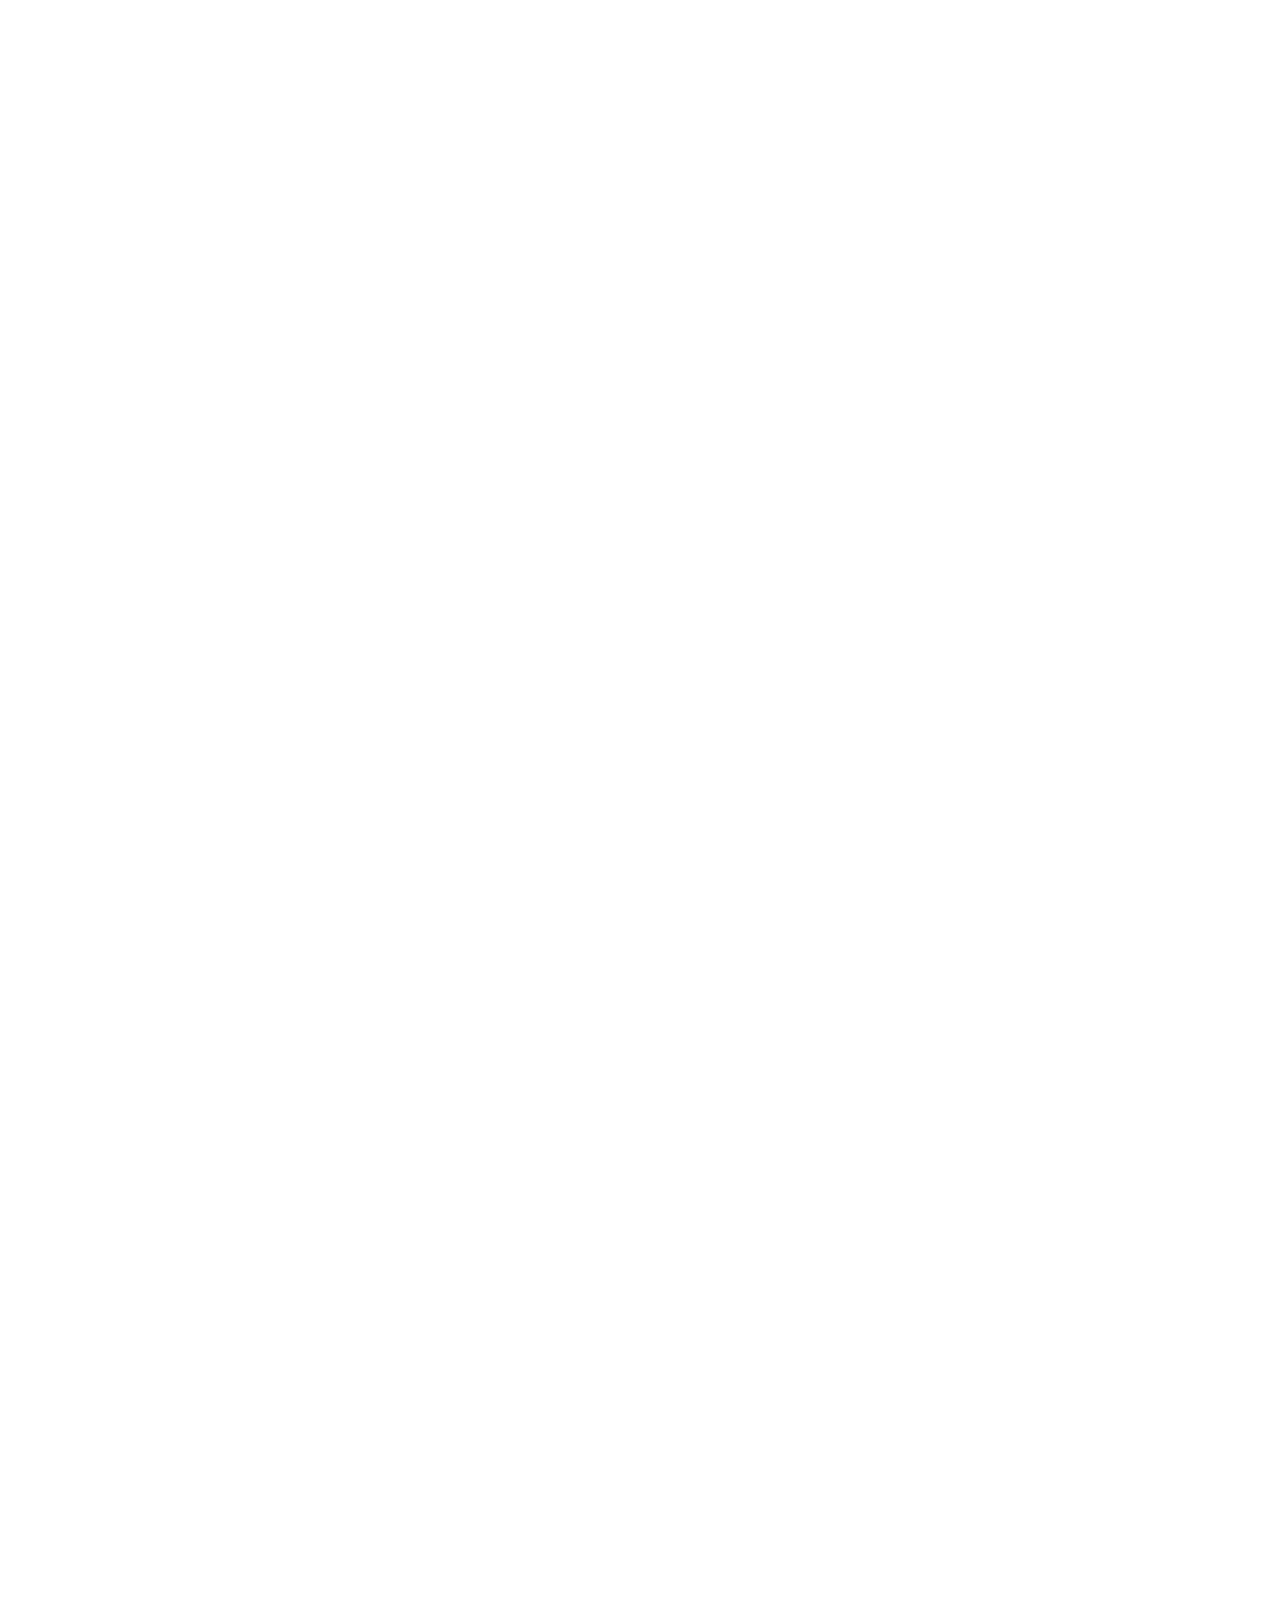
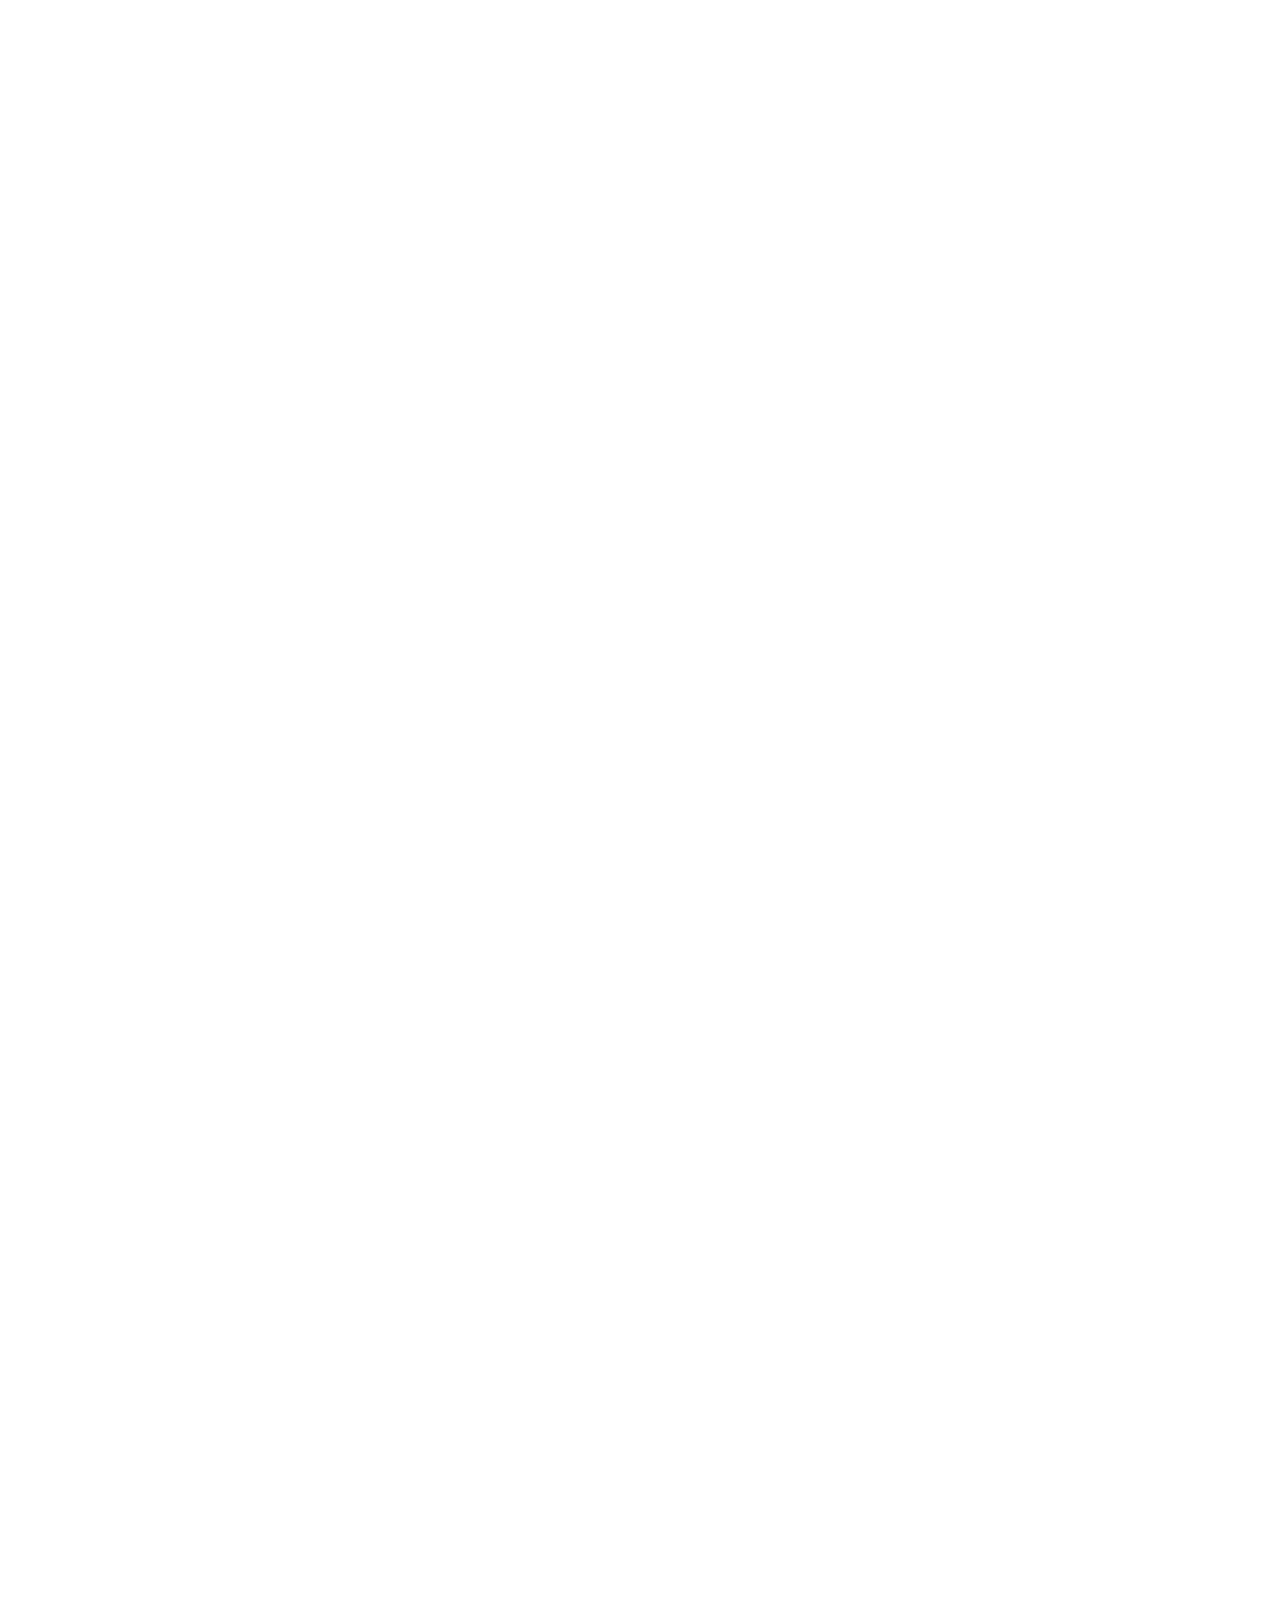
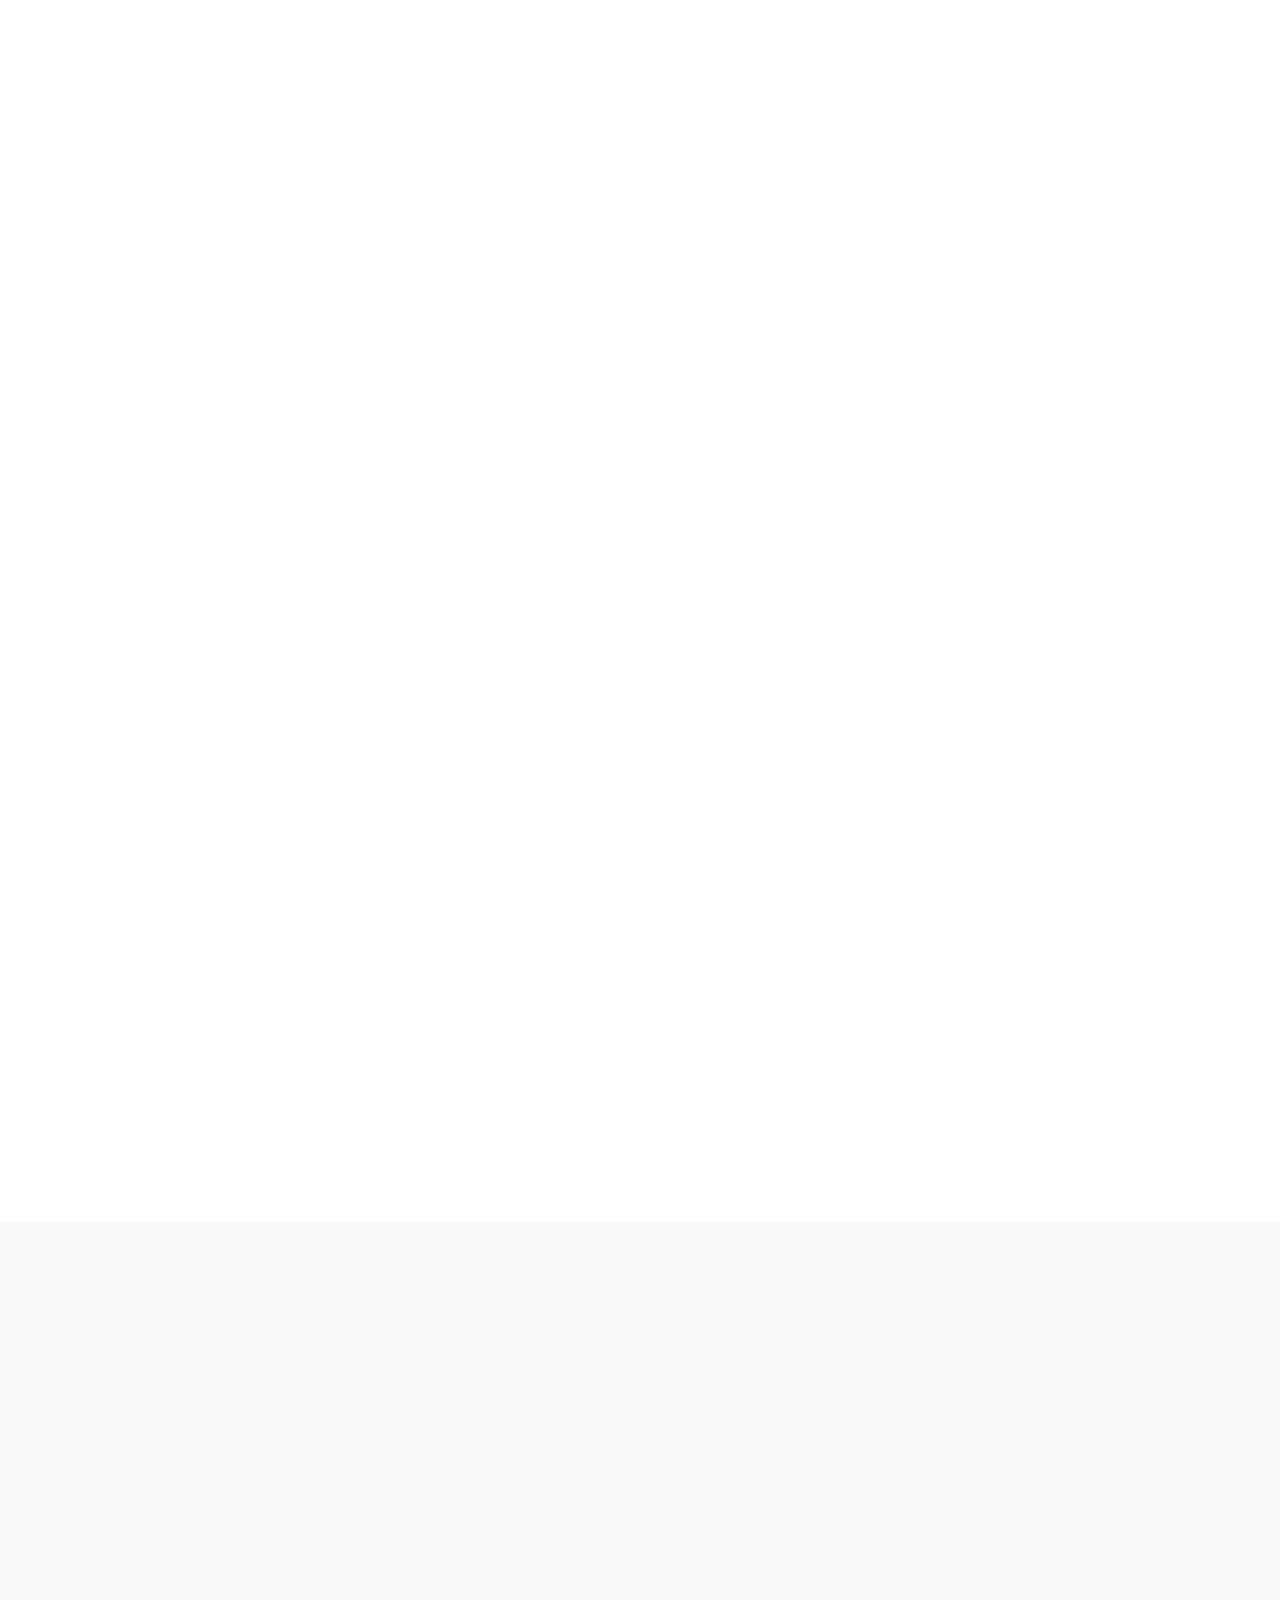
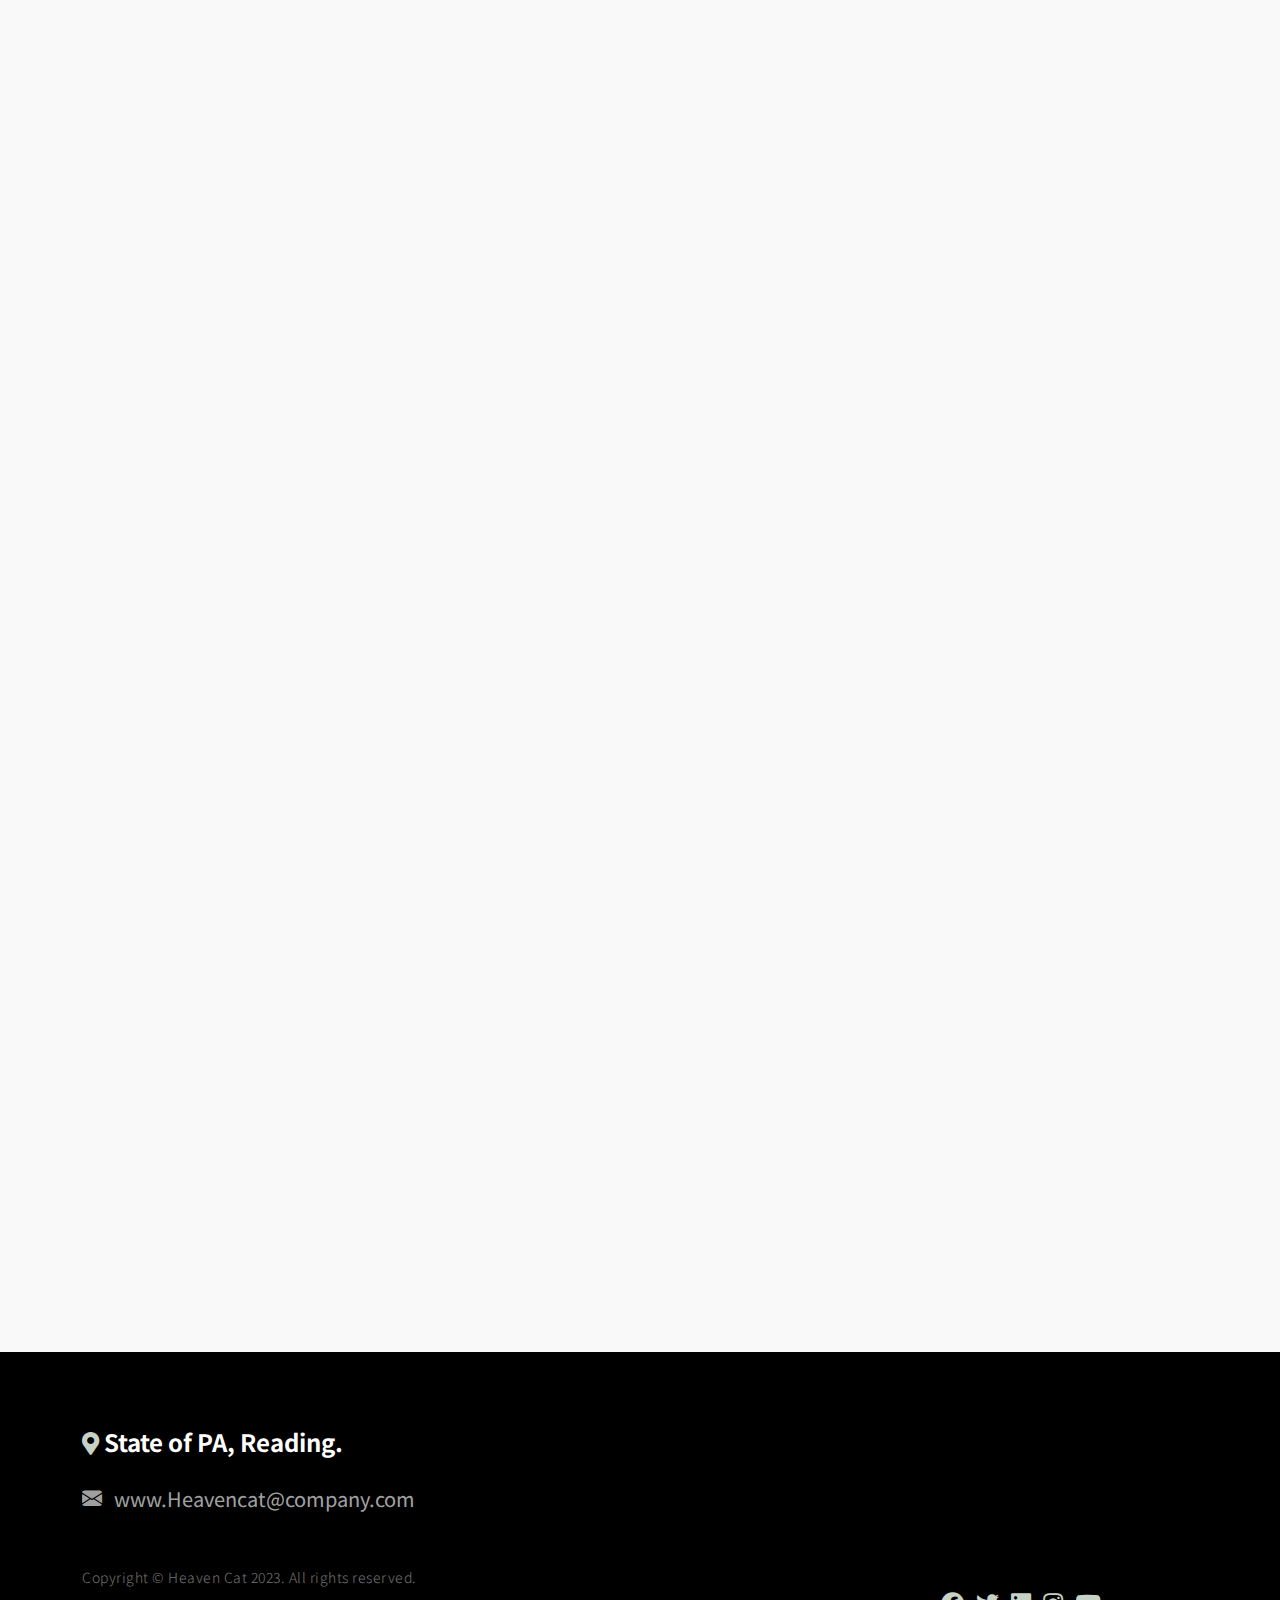
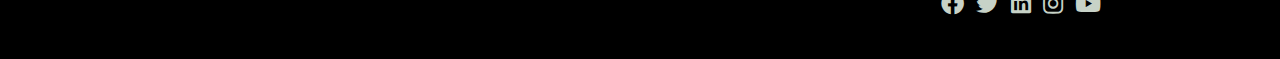
==== commit af467d7e: "Update index.html" ====
--- a/index.html
+++ b/index.html
@@ -53,8 +53,7 @@
                     <h1 class="text-white mt-5 mb-lg-4" data-aos="zoom-in" data-aos-delay="800">
                         Heaven cat 
                     </h1>
-
-                    <p class="text-secondary-white-color" data-aos="fade-up" data-aos-delay="1000">
+                    <p class="text-secondary-white-color" data-aos="fade-down" data-aos-delay="1000">
                         Treat your <strong class="custom-underline">Cat</strong> better
                     </p>
                 </div>
@@ -84,19 +83,15 @@
                             <li class="nav-item active">
                                 <a class="nav-link" href="index.html#hero"><i class='fa fa-home' style='font-size:30px'></i></a>
                             </li>
-
                             <li class="nav-item">
                                 <a class="nav-link" href="index.html#about">Our Story</a>
                             </li>
-
                             <li class="nav-item">
                                 <a class="nav-link" href="index.html#portfolio">Cat related products</a>
                             </li>
-
                             <li class="nav-item">
                                 <a class="nav-link" href="index.html#news">Show me a Cat!</a>
                             </li>
-
                             <li class="nav-item">
                                 <a class="nav-link" href="index.html#contact">Contact Us</a>
                             </li>
@@ -109,7 +104,7 @@
                 <div class="container mb-5 pb-lg-5">
                     <div class="row">
                         <div class="col-12">
-                            <h2 class="mb-3" data-aos="fade-up">Fun facts about the Cat....</h2>
+                            <h2 class="mb-3" data-aos="fade-down">Fun facts about the Cat....</h2>
                         </div>
 
                         <div class="col-lg-6 col-12 mt-3 mb-lg-5">
@@ -123,11 +118,11 @@
                         </div>
 
                         <div class="col-lg-6 col-12 mt-lg-3 mb-lg-5">
-                            <h3>Why I choses "Heaven Cat" as a company name</h3>
+                            <h3 data-aos="fade-down">Why I choses "Heaven Cat" as a company name</h3>
                             <p data-aos="fade-up" data-aos-delay="500">
                                 I love cats and I hope they find a loving forever home.
                             </p>
-                            <h4>Tagline & mission statement</h4>
+                            <h4 data-aos="fade-down" >Tagline & mission statement</h4>
                             <p data-aos="fade-up" data-aos-delay="700">
                                 We want to help cats find a loving forever home. Also, we Offers a selection of cat food, cat box and cat toys. <br>
                                 Love me, love my cat.
@@ -147,7 +142,7 @@
 
                         <div class="col-lg-3 col-12 bg-dark">  
                             <div class="d-flex flex-column flex-wrap justify-content-center h-100 py-5 px-4 pt-lg-4 pb-lg-0">
-                                <h3 class="text-white mb-3" data-aos="fade-up">literature about cats</h3>
+                                <h3 class="text-white mb-3" data-aos="fade-left">literature about cats</h3><!-- changes -->
 
                                 <p class="text-secondary-white-color" data-aos="fade-up"></p>
 
@@ -245,7 +240,7 @@
                         </div>
 
                         <div class="col-lg-6 col-12">
-                            <div class="portfolio-thumb mb-5" data-aos="fade-up">
+                            <div class="portfolio-thumb mb-5" data-aos="fade-left"> <!-- changes -->
                                 <a href="cattoys.jpg" class="image-popup">
                                     <img src="cattoys.jpg" class="img-fluid portfolio-image" alt="">
                                 </a>
@@ -258,11 +253,11 @@
                                     </p>
 
                                     <p class="text-danger"><a href="https://www.amazon.com/Petstages-Crunchy-Pickle-Kicker-Dental/dp/B092LJQFM1/ref=zg_bs_2975303011_sccl_8/130-5088116-5505544?th=1" 
-                                        target="_blank" style="color: rgb(0, 85, 255); text-decoration: underline;">Amzon link</a></p>
-                                </div>
-                            </div> 
-
-                            <div class="portfolio-thumb" data-aos="fade-up">
+                                        target="_blank" style="color: rgb(0, 85, 255); text-decoration: underline;">Learn more</a></p>
+                                </div>
+                            </div> 
+
+                            <div class="portfolio-thumb" data-aos="fade-right"><!-- changes -->
                                 <a href="cattoys2.jpg" class="image-popup">
                                     <img src="cattoys2.jpg" class="img-fluid portfolio-image" alt="">
                                 </a>
@@ -274,7 +269,7 @@
                                     </p>
 
                                     <p class="text-success"><a href="https://www.amazon.com/Petstages-Crunchy-Pickle-Kicker-Dental/dp/B07P1N9LS7/ref=zg_bs_2975303011_sccl_8/130-5088116-5505544?th=1" 
-                                        target="_blank" style="color: rgb(0, 85, 255); text-decoration: underline;">Amzon link</a></p>
+                                        target="_blank" style="color: rgb(0, 85, 255); text-decoration: underline;">Learn more</a></p>
                                 </div>
                             </div>
                         </div>
@@ -294,7 +289,7 @@
                                     </p>
 
                                     <p class="text-danger"><a href="https://www.amazon.com/OurPets-Play-N-Squeak-Teathered-Feathered-Play/dp/B003ALLOU6/ref=sr_1_22?crid=2SI4JRATE35BB&keywords=cat%2Btoys&qid=1681686286&s=pet-supplies&sprefix=cat%2Bto%2Cpets%2C123&sr=1-22&th=1" 
-                                        target="_blank" style="color: rgb(0, 85, 255); text-decoration: underline;">Amzon link</a></p>
+                                        target="_blank" style="color: rgb(0, 85, 255); text-decoration: underline;">Learn more</a></p>
                                 </div>
                             </div> 
 
@@ -310,7 +305,7 @@
                                     </p>
 
                                     <p class="text-success"><a href="https://www.amazon.com/Purina-ONE-Indoor-Advantage-Adult/dp/B07DQZQZ3Y/ref=zg_bs_2975303011_sccl_8/130-5088116-5505544?th=1" 
-                                        target="_blank" style="color: rgb(0, 85, 255); text-decoration: underline;">Amzon link</a>
+                                        target="_blank" style="color: rgb(0, 85, 255); text-decoration: underline;">Learn more</a>
                                     </p>
                                 </div>
                             </div>
@@ -331,7 +326,7 @@
                                         Contains one (1) 7 lb bag of IAMS Proactive Health Adult Indoor Weight and Hairball Care Dry Cat Food with Chicken and Turkey.
                                     </p>
                                     <p class="text-warning"><a href="https://www.amazon.com/Iams-Proactive-Hairball-Chicken-Packaging/dp/B01BKYFR7K/ref=sr_1_4?crid=31YAF0RQEND5U&keywords=cat%2Bfood&qid=1681684329&s=pet-supplies&sprefix=cat%2B%2Cpets%2C123&sr=1-4&th=1" 
-                                        target="_blank" style="color: rgb(0, 255, 81); text-decoration: underline;">Amzon link</a></p>
+                                        target="_blank" style="color: rgb(0, 255, 81); text-decoration: underline;">Learn more</a></p>
                                 </div>
                             </div>  
                         </div>
@@ -349,7 +344,7 @@
                                     </p>
 
                                     <p class="text-info"><a href="https://www.amazon.com/Iams-Proactive-Health-Healthy-Chicken/dp/B01B91TTOG/ref=sr_1_18?crid=3GHX9VTCFDNWE&keywords=cat+food&qid=1681685228&s=pet-supplies&sprefix=cat+food%2Cpets%2C158&sr=1-18" 
-                                        target="_blank" style="color: rgb(0, 255, 81); text-decoration: underline;">Amzon link</a></p>
+                                        target="_blank" style="color: rgb(0, 255, 81); text-decoration: underline;">Learn more</a></p>
                                 </div>
                             </div>
                         </div>
@@ -357,7 +352,7 @@
                             <h3 class="mb-5 text-center" data-aos="fade-up">Cat house</h3>
                         </div>
                         <div class="col-lg-6 col-12">
-                            <div class="portfolio-thumb mt-5 mt-lg-0 mb-5" data-aos="fade-up">
+                            <div class="portfolio-thumb mt-5 mt-lg-0 mb-5" data-aos="flip-left"><!-- changes -->
                                 <a href="cathouse.jpg" class="image-popup">
                                     <img src="cathouse.jpg" class="img-fluid portfolio-image" alt="">
                                 </a>
@@ -368,13 +363,13 @@
                                         Private & Cozy: The enclosed bottom area provides a hidden space for cats, small dogs, and rabbits to sleep in, while the upper platform can be used as an all-purpose nap pad to look out the window, lounge, and unwind. Great for multi-cat households.
                                     </p>
                                     <p class="text-warning"><a href="https://www.amazon.com/Bedsure-Foldable-Cubes-Indoor-House/dp/B08CY5VR5W/ref=sr_1_8?crid=3HNG5131P8FJT&keywords=cat%2Bhouse&qid=1681687090&s=pet-supplies&sprefix=cat%2Bhouse%2Cpets%2C101&sr=1-8&th=1" 
-                                        target="_blank" style="color: rgb(174, 0, 255); text-decoration: underline;">Amzon link</a>
+                                        target="_blank" style="color: rgb(174, 0, 255); text-decoration: underline;">Learn more</a>
                                     </p>
                                 </div>
                             </div> 
                         </div> 
                         <div class="col-lg-6">
-                            <div class="portfolio-thumb mt-5 mt-lg-0 mb-5" data-aos="fade-up">
+                            <div class="portfolio-thumb mt-5 mt-lg-0 mb-5" data-aos="flip-left"><!-- changes -->
                                 <a href="cathouse2.jpg" class="image-popup">
                                     <img src="cathouse2.jpg" class="img-fluid portfolio-image" alt="">
                                 </a>
@@ -385,7 +380,7 @@
                                         SMALL PET BED - This cat cave is designed to cradle your pet to achieve maximum privacy and soothing security for cats, kittens, rabbits, ferrets, or small dogs up to 16 pounds.
                                     </p>
                                     <p class="text-warning"><a href="https://www.amazon.com/PETMAKER-Cozy-Kitty-Igloo-Plush/dp/B076ZWZ68Q/ref=sr_1_15?keywords=cat%2Bhouse&qid=1681687624&sr=8-15&th=1" 
-                                        target="_blank" style="color: rgb(174, 0, 255); text-decoration: underline;">Amzon link</a>
+                                        target="_blank" style="color: rgb(174, 0, 255); text-decoration: underline;">Learn more</a>
                                     </p>
                                 </div>
                             </div> 
@@ -409,9 +404,9 @@
                                 </a>
                                 <div class="news-text-info">
                                     <h5 class="news-title">
-                                        <a href="news-detail.html" class="news-title-link">To see more cats please press the image of the cat!</a>
+                                        <a href="news-detail.html" class="news-title-link" data-aos="fade-right">To see more cats please press the image of the cat!</a>
                                     </h5>
-                                    <span class="text-muted">created by 4/18/2023</span>
+                                    <span class="text-muted"  data-aos="fade-right">created by 4/18/2023</span>
                                 </div>
                             </div> 
                         </div>
@@ -430,7 +425,7 @@
                                 <div class="news-bottom w-100">
                                     <div class="news-text-info">
                                         <h5 class="news-title">
-                                            <a href="news-detail.html" class="news-title-link">Orange sleep Cat.</a>
+                                            <a href="news-detail.html" class="news-title-link"  data-aos="fade-right">Orange sleep Cat.</a>
                                         </h5>
 
                                         <!-- <div class="d-flex flex-wrap"> -->
@@ -459,7 +454,7 @@
                                 <div class="news-bottom w-100">
                                     <div class="news-text-info">
                                         <h5 class="news-title">
-                                            <a href="news-detail.html" class="news-title-link">sneezing cat.</a>
+                                            <a href="news-detail.html" class="news-title-link"  data-aos="fade-right">sneezing cat.</a>
                                         </h5>
                                         <!-- <span class="text-muted">6 days ago</span> -->
                                     </div>
@@ -469,35 +464,18 @@
 
                     </div>
                 </div>
-
-                <!-- use a Json file to show the cat, and the API=https://http.cat/[status_code] -->
-                <!-- <div class="container">
-                    <div class="row">
-                        <div class="col-2">
-                            <button id="cat-button" class="cat-button">Show me a cat!</button>
-                        </div>
-                        <div class="col-10" id="cat-container" class="cat-container">
-                            
-                        </div>
-                    </div>
-
-                </div> -->
 
             <section class=" contact section-padding" id="contact">
                 <div class="container">
                     <div class="row">
-                        
                         <div class="col-lg-7 col-12 mx-auto">
 
                             <h2 class="mb-4 text-center" data-aos="fade-up">Contact Us</h2>
 
                             <form action="#" method="post" class="contact-form" role="form" data-aos="fade-up">
-
                                 <div class="row">
-                                    
                                     <div class="col-lg-6 col-6">
                                         <label for="name" class="form-label">Name <sup class="text-danger">*</sup></label>
-
                                         <input type="text" name="name" id="name" class="form-control" placeholder="Full name" required>
                                     </div>
 
@@ -508,21 +486,21 @@
                                     </div>
 
                                     <div class="col-12 my-4">
-                                        <label for="message" class="form-label">How can we help?</label>
-
-                                        <textarea name="message" rows="6" class="form-control" id="message" placeholder="Tell us about the project" required></textarea>
+                                        <label for="message" class="form-label">Tell us your feedback about the products!</label><!--changes-->
+
+                                        <textarea name="message" rows="6" class="form-control" id="message" placeholder="Put Your feedback on here...." required></textarea>
                                         
                                     </div>
 
                                     <div class="col-12">
-                                        <label for="services" class="form-label">Services<sup class="text-danger">*</sup></label>
+                                        <label for="products" class="form-label">products<sup class="text-danger">*</sup></label><!--changes-->
                                     </div>
 
                                     <div class="col-lg-4 col-12">
                                         <div class="form-check">
                                             <input type="checkbox" id="checkbox1" name="checkbox1" class="form-check-input">
 
-                                            <label class="form-check-label" for="checkbox1">Branding</label>
+                                            <label class="form-check-label" for="checkbox1">Cat Toy</label><!--changes-->
                                           </div>
                                     </div>
 
@@ -530,7 +508,7 @@
                                         <div class="form-check">
                                             <input type="checkbox" id="checkbox2" name="checkbox2" class="form-check-input">
 
-                                            <label class="form-check-label" for="checkbox2">Digital Experiences</label>
+                                            <label class="form-check-label" for="checkbox2">Cat Food</label><!--changes-->
                                           </div>
                                     </div>
 
@@ -538,13 +516,13 @@
                                         <div class="form-check">
                                             <input type="checkbox" id="checkbox3" name="checkbox3" class="form-check-input">
 
-                                            <label class="form-check-label" for="checkbox3">Web Development</label>
+                                            <label class="form-check-label" for="checkbox3">Cat Box</label><!--changes-->
                                           </div>
                                     </div>
                                 </div>
 
                                 <div class="col-lg-5 col-12 mx-auto mt-5">
-                                    <button type="submit" class="form-control">Send Message</button>
+                                    <button type="submit" class="form-control">Submit!</button><!--changes-->
                                 </div>
                             </form>
                         </div>
@@ -553,10 +531,9 @@
                 </div>
             </section>
 
-            <section class="google-map">
+            <!-- <section class="google-map">
                 <iframe src="https://maps.google.com/maps?q=Av.+L%C3%BAcio+Costa,+Rio+de+Janeiro+-+RJ,+Brazil&t=&z=13&ie=UTF8&iwloc=&output=embed" class="map-iframe" width="100%" height="400" style="border:0;" allowfullscreen="" loading="lazy"></iframe>
-            </section>
-
+            </section> -->
         </main>
 
         <footer class="site-footer">
@@ -577,9 +554,7 @@
                     </div>
 
                     <div class="col-12">
-                        <p class="copyright-text mb-0">Copyright © Heaven Cat 2023. All rights reserved. 
-                        <br><br>Design: <a href="https://templatemo.com/page/1" target="_parent">TemplateMo</a></p>
-                    
+                        <p class="copyright-text mb-0">Copyright © Heaven Cat 2023. All rights reserved.                     
                     </div>
 
                     <div class="col-lg-3 col-5 ms-auto">
@@ -593,6 +568,7 @@
                     </div>
 
                 </div>
+            </div>
             </section>
         </footer>
 
@@ -606,4 +582,4 @@
         <script src="js/scrollspy.min.js"></script>
         <script src="js/custom.js"></script>
     </body>
-</html>+</html>
--- a/css/templatemo-nomad-force.css
+++ b/css/templatemo-nomad-force.css
@@ -0,0 +1,750 @@
+/*
+
+TemplateMo 567 Nomad Force
+
+https://templatemo.com/tm-567-nomad-force
+
+*/
+
+/*---------------------------------------
+  CUSTOM PROPERTIES ( VARIABLES )             
+-----------------------------------------*/
+:root {
+  --white-color:                  #FFFFFF;
+  --primary-color:                #ffc107;
+  --section-bg-color:             #f9f9f9;
+  --dark-color:                   #000000;
+  --grey-color:                   #fcfeff;
+  --text-secondary-white-color:   rgba(255, 255, 255, 0.98);
+  --title-color:                  #565758;
+  --p-color:                      #717275;
+
+  --body-font-family:           'Noto Sans JP', sans-serif;
+
+  --h1-font-size:               72px;
+  --h2-font-size:               42px;
+  --h3-font-size:               36px;
+  --h4-font-size:               32px;
+  --h5-font-size:               24px;
+  --h6-font-size:               22px;
+  --p-font-size:                20px;
+  --copyright-text-font-size:   14px;
+  --custom-link-font-size:      12px;
+
+  --font-weight-light:          300;
+  --font-weight-normal:         400;
+  --font-weight-bold:           700;
+  --font-weight-black:          900;
+}
+
+body,
+html {
+  height: 100%;
+}
+
+body {
+    background: var(--white-color);
+    font-family: var(--body-font-family);    
+    position: relative;
+}
+
+/*---------------------------------------
+  TYPOGRAPHY               
+-----------------------------------------*/
+
+h2,
+h3,
+h4,
+h5,
+h6 {
+  color: var(--dark-color);
+  line-height: inherit;
+}
+
+h1,
+h2,
+h3,
+h4,
+h5,
+h6 {
+  font-weight: var(--font-weight-bold);
+}
+
+h1,
+h2 {
+  font-weight: var(--font-weight-black);
+}
+
+h1 {
+  font-size: var(--h1-font-size);
+  line-height: normal;
+}
+
+h2 {
+  font-size: var(--h2-font-size);
+}
+
+h3 {
+  font-size: var(--h3-font-size);
+}
+
+h4 {
+  font-size: var(--h4-font-size);
+}
+
+h5 {
+  font-size: var(--h5-font-size);
+}
+
+h6 {
+  font-size: var(--h6-font-size);
+}
+
+p {
+  color: var(--p-color);
+  font-size: var(--p-font-size);
+  font-weight: var(--font-weight-light);
+  letter-spacing: 0.5px;
+}
+
+.text-secondary-white-color {
+  color: var(--text-secondary-white-color);
+}
+
+a, 
+button {
+  touch-action: manipulation;
+  transition: all 0.3s;
+}
+
+a {
+  color: rgb(199, 210, 199);
+  text-decoration: none;
+}
+
+a:hover {
+  color: var(--primary-color);
+}
+
+::selection {
+  background: var(--dark-color);
+  color: var(--white-color);
+}
+
+.custom-underline {
+  border-bottom: 2px solid var(--white-color);
+  color: var(--white-color);
+  padding-bottom: 4px;
+}
+
+.videoWrapper {
+  position: relative;
+  padding-bottom: 56.25%; /* 16:9 */
+  height: 0;
+  z-index: -100;
+}
+
+.custom-video {
+  position: absolute;
+  top: 0;
+  left: 0;
+  width: 100%;
+  height: 100%;
+}
+
+.overlay {
+  background: linear-gradient(to top, #000, transparent 90%);
+  position: absolute;
+  top: 0;
+  right: 0;
+  bottom: 0;
+  left: 0;
+}
+
+/*---------------------------------------
+  CUSTOM LINK               
+-----------------------------------------*/
+.custom-links {
+  max-width: 230px;
+}
+
+.custom-link {
+  position: relative;
+  overflow: hidden;
+  z-index: 1;
+  display: inline-block;
+  transition: all .3s cubic-bezier(.645,.045,.355,1);
+}
+
+.custom-link::after {
+  content: "";
+  width: 0;
+  height: 2px;
+  bottom: 0;
+  position: absolute;
+  left: auto;
+  right: 0;
+  z-index: -1;
+  transition: width .6s cubic-bezier(.25,.8,.25,1) 0s;
+  background: currentColor;
+}
+
+.custom-link:hover::after {
+  width: 100%;
+  left: 0;
+  right: auto;
+}
+
+.custom-link:hover,
+.custom-link:hover::after {
+  color: var(--white-color);
+}
+
+b,
+strong {
+  font-weight: var(--font-weight-bold);
+}
+
+/*---------------------------------------
+  NAVIGATION               
+-----------------------------------------*/
+.catlogo {
+  width: 130px;
+  height: 100px;
+  object-fit: cover;
+}
+
+.navbar {
+  z-index: 9;
+  right: 0;
+  left: 0;
+  padding-top: 15px;
+  padding-bottom: 15px;
+}
+
+/* .navbar-brand {
+  color: var(--dark-color);
+  font-size: 24px;
+  font-weight: var(--font-weight-bold);
+} */
+
+.navbar-expand-lg .navbar-nav .nav-link {
+  padding-right: 15px;
+  padding-left: 15px;
+  transition: all 0.3s;
+
+}
+
+.navbar-nav .nav-link::after {
+  content: "\f140";
+  font-family: bootstrap-icons;
+  display: inline-block;
+  margin-left: 10px;
+  color: rgb(8, 129, 250);
+  opacity: 0;
+  -webkit-transition: opacity 0.3s, -webkit-transform 0.3s;
+  -moz-transition: opacity 0.3s, -moz-transform 0.3s;
+  transition: opacity 0.3s, transform 0.3s;
+  -webkit-transform: translateY(10px);
+  -moz-transform: translateY(10px);
+  transform: translateY(10px);
+}
+
+.navbar-nav .nav-link:hover::after {
+  opacity: 1;
+  -webkit-transform: translateY(0px);
+  -moz-transform: translateY(0px);
+  transform: translateY(0px);
+}
+
+.navbar-nav .nav-link {
+  color: var(--p-color);
+  font-size: 18px;
+  font-weight: var(--font-weight-bold);
+  position: relative;
+}
+
+.navbar-nav .nav-link:hover::after,
+.navbar-nav .nav-item.active .nav-link::after {
+  color: var(--primary-color);
+  opacity: 1;
+  -webkit-transform: translateY(0px);
+  -moz-transform: translateY(0px);
+  transform: translateY(0px);
+}
+
+.navbar-nav .nav-item.active .nav-link,
+.nav-link:focus, 
+.nav-link:hover {
+  color: var(--dark-color);
+}
+
+.nav-link:focus {
+  color: var(--p-color);
+}
+
+.navbar-toggler {
+  border: 0;
+  padding: 0;
+  cursor: pointer;
+  margin: 0;
+  width: 30px;
+  height: 35px;
+  outline: none;
+}
+
+.navbar-toggler:focus {
+  outline: none;
+  box-shadow: none;
+}
+
+.navbar-toggler[aria-expanded="true"] .navbar-toggler-icon {
+  background: transparent;
+}
+
+.navbar-toggler[aria-expanded="true"] .navbar-toggler-icon:before,
+.navbar-toggler[aria-expanded="true"] .navbar-toggler-icon:after {
+  transition: top 300ms 50ms ease, -webkit-transform 300ms 350ms ease;
+  transition: top 300ms 50ms ease, transform 300ms 350ms ease;
+  transition: top 300ms 50ms ease, transform 300ms 350ms ease, -webkit-transform 300ms 350ms ease;
+  top: 0;
+
+}
+
+.navbar-toggler[aria-expanded="true"] .navbar-toggler-icon:before {
+  transform: rotate(45deg);
+
+}
+
+.navbar-toggler[aria-expanded="true"] .navbar-toggler-icon:after {
+  transform: rotate(-45deg);
+}
+
+.navbar-toggler .navbar-toggler-icon {
+  background: var(--dark-color);
+  transition: background 10ms 300ms ease;
+  display: block;
+  width: 30px;
+  height: 2px;
+  position: relative;
+}
+
+.navbar-toggler .navbar-toggler-icon:before,
+.navbar-toggler .navbar-toggler-icon:after {
+  transition: top 300ms 350ms ease, -webkit-transform 300ms 50ms ease;
+  transition: top 300ms 350ms ease, transform 300ms 50ms ease;
+  transition: top 300ms 350ms ease, transform 300ms 50ms ease, -webkit-transform 300ms 50ms ease;
+  position: absolute;
+  right: 0;
+  left: 0;
+  background: var(--dark-color);
+  width: 30px;
+  height: 2px;
+  content: '';
+}
+
+.navbar-toggler .navbar-toggler-icon:before {
+  top: -8px;
+}
+
+.navbar-toggler .navbar-toggler-icon:after {
+  top: 8px;
+}
+
+/*---------------------------------------
+  HERO              
+-----------------------------------------*/
+.hero {
+  position: relative;
+  overflow: hidden;
+}
+
+@media screen and (min-width: 992px) {
+  .hero {
+    height: 100vh;
+  }
+
+  .custom-video,
+  .news-detail-image {
+    object-fit: cover;
+    width: 100vw;
+    height: 100vh;
+  }
+
+  .sticky-wrapper {
+    position: relative;
+    bottom: 76px;
+  }
+}
+
+.heroText {
+  position: absolute;
+  z-index: 9;
+  top: 50%;
+  left: 50%;
+  transform: translate(-50%, -50%);
+  width: 85%;
+  text-align: center;
+}
+
+/*---------------------------------------
+  Our Story           
+-----------------------------------------*/
+.about-image,
+.team-image {
+  width: 100%;
+  height: 100%;
+  max-height: 635px;
+  min-height: 475px;
+  object-fit: cover;
+}
+
+.team-thumb {
+  background: var(--white-color);
+  position: absolute;
+  bottom: 0;
+  right: 0;
+  width: 65%;
+  padding: 22px 32px 32px 32px;
+}
+
+.carousel-control-next, 
+.carousel-control-prev {
+  top: auto;
+  bottom: 2.5rem;
+}
+
+.carousel-control-prev {
+  right: 4rem;
+  left: auto;
+}
+
+.carousel-control-next-icon, 
+.carousel-control-prev-icon {
+  background-color: var(--dark-color);
+  background-size: 50% 50%;
+  border-radius: 100px;
+  width: 3rem;
+  height: 3rem;
+}
+
+/*---------------------------------------
+  Cat related products             
+-----------------------------------------*/
+.portfolio-thumb {
+  position: relative;
+  overflow: hidden;
+  height: min-content;
+}
+
+.portfolio-info {
+  margin: 20px;
+}
+
+/*---------------------------------------
+  NEWS & EVENTS               
+-----------------------------------------*/
+
+.news,
+.related-news {
+  background: var(--section-bg-color);
+}
+
+.news-thumb {
+  position: relative;
+}
+
+.news-category {
+  background: var(--white-color);
+  position: absolute;
+  z-index: 9;
+  top: 0;
+  left: 0;
+  padding: 4px 12px;
+  display: inline-block;
+}
+
+.news-text-info {
+  margin: 0 20px;
+}
+
+.news-title {
+  margin-top: 15px;
+  margin-bottom: 15px;
+}
+
+.news-title-link {
+  color: var(--title-color);
+  display: inline-block;
+}
+
+.news-title-link:hover {
+  color: var(--dark-color);
+}
+
+.portfolio-image,
+.news-image {
+  display: block;
+  transition: transform 0.6s ease-out;
+}
+
+.news-image-hover {
+  display: inline-block;
+  position: relative;
+  overflow: hidden;
+  z-index: 1;
+  transition: all .3s cubic-bezier(.645,.045,.355,1);
+  padding-bottom: 4px;
+  height: 100%;
+}
+
+.news-image-hover::after {
+  content: "";
+  width: 0;
+  height: 4px;
+  bottom: 0;
+  position: absolute;
+  left: auto;
+  right: 0;
+  z-index: -1;
+  transition: width .6s cubic-bezier(.25,.8,.25,1) 0s;
+  background: #198754;
+}
+
+.news-image-hover-warning::after {
+  background: #ffc107;
+}
+
+.news-image-hover-primary::after {
+  background: #0d6efd;
+}
+
+.news-image-hover-success::after {
+  background: #198754;
+}
+
+.news-image-hover:hover::after {
+  width: 100%;
+  left: 0;
+  right: auto;
+  z-index: 9;
+}
+
+.image-popup:hover .portfolio-image,
+.news-image-hover:hover .news-image {
+  transform: scale(1.02);
+}
+
+.news-two-column {
+  min-height: 199px;
+  margin-bottom: 16px;
+}
+
+.news-two-column .news-image {
+  width: 100%;
+  height: 100%;
+  object-fit: cover;
+}
+
+.social-share-link,
+.social-share-link + span {
+  color: rgba(255, 255, 255, 0.65);
+}
+
+
+/* show me a cat section */
+.cat-button{
+  position: relative;
+  top:120px;
+  width:150px;
+  height: 80px;
+  padding: 20px;
+  border-radius: 10px;
+  border: none;
+  color: white;
+  font-size: 20px;
+  background:linear-gradient(90deg, rgba(2,0,36,1) 0%, rgba(9,9,121,1) 0%, rgba(0,212,255,1) 100%);
+}
+
+
+
+/*---------------------------------------
+  SECTION               
+-----------------------------------------*/
+.section-padding {
+  padding-top: 7rem;
+  padding-bottom: 7rem;
+}
+
+/*---------------------------------------
+  CONTACT              
+-----------------------------------------*/
+.contact-info {
+  padding: 40px;
+}
+
+.contact-form .form-control {
+  border-radius: 0;
+  font-weight: var(--font-weight-normal);
+  padding-top: 12px;
+  padding-bottom: 12px;
+}
+
+.contact-form button[type='submit'] {
+  background: var(--dark-color);
+  border: none;
+  border-radius: 100px;
+  color: var(--white-color);
+  font-weight: var(--font-weight-bold);
+  text-transform: uppercase;
+  padding: 16px;
+  transition: all 0.6s ease-out;
+}
+
+.contact-form button[type='submit']:hover {
+  background: var(--primary-color);
+}
+
+.form-label {
+  color: var(--p-color);
+  font-weight: var(--font-weight-bold);
+}
+
+.map-iframe {
+  display: block;
+  /* filter: grayscale(100); */
+}
+
+/*---------------------------------------
+  SITE FOOTER               
+-----------------------------------------*/
+.site-footer {
+  background: var(--dark-color);
+  padding-top: 4.5rem;
+  padding-bottom: 2.5rem;
+}
+
+.site-footer .custom-link {
+  color: rgba(255, 255, 255, 0.65);
+  font-size: var(--p-font-size);
+}
+
+.site-footer .custom-link:hover,
+.site-footer .social-icon-link:hover {
+  color: var(--white-color);
+}
+
+.copyright-text {
+  color: rgba(255, 255, 255, 0.45);
+  font-size: var(--copyright-text-font-size);
+}
+
+/*---------------------------------------
+  SOCIAL ICON               
+-----------------------------------------*/
+.social-icon {
+  margin: 0;
+  padding: 0;
+}
+
+.social-icon li {
+  list-style: none;
+  display: inline-block;
+  vertical-align: top;
+}
+
+.social-icon-link {
+  color: rgba(255, 255, 255, 0.45);
+  font-size: 1rem;
+  display: inline-block;
+  vertical-align: top;
+  margin-top: 4px;
+  margin-bottom: 4px;
+  margin-right: 15px;
+}
+
+.social-icon-link:hover {
+  color: var(--primary-color);
+}
+
+/*---------------------------------------
+  RESPONSIVE STYLES               
+-----------------------------------------*/
+@media screen and (min-width: 1600px) {
+  .news-two-column {
+    min-height: 232.5px;
+  }
+}
+
+@media screen and (max-width: 991px) {
+  h1 {
+    font-size: 48px;
+  }
+
+  h2 {
+    font-size: 36px;
+  }
+
+  h3 {
+    font-size: 32px;
+  }
+
+  h4 {
+    font-size: 28px;
+  }
+
+  h5 {
+    font-size: 20px;
+  }
+
+  h6 {
+    font-size: 18px;
+  }
+
+  .navbar {
+    padding-top: 10px;
+    padding-bottom: 10px;
+  }
+
+  .section-padding {
+    padding-top: 6rem;
+    padding-bottom: 6rem;
+  }
+
+  .team-thumb {
+    left: 0;
+    width: auto;
+  }
+
+  .news-two-column {
+    height: auto !important;
+    min-height: inherit;
+  }
+
+  .news .col-12 .news-two-column:first-child {
+    margin-bottom: 38px;
+  }
+}
+
+@media screen and (max-width: 767px) {
+  .news-detail-title {
+    font-size: 36px;
+  }
+}
+
+@media screen and (max-width: 360px) {
+  h1 {
+    font-size: 32px;
+  }
+
+  .heroText p {
+    font-size: 14px;
+  }
+}
+
+@media screen and (max-width: 359px) {
+  .news-detail-title {
+    font-size: 22px;
+  }
+}
+
